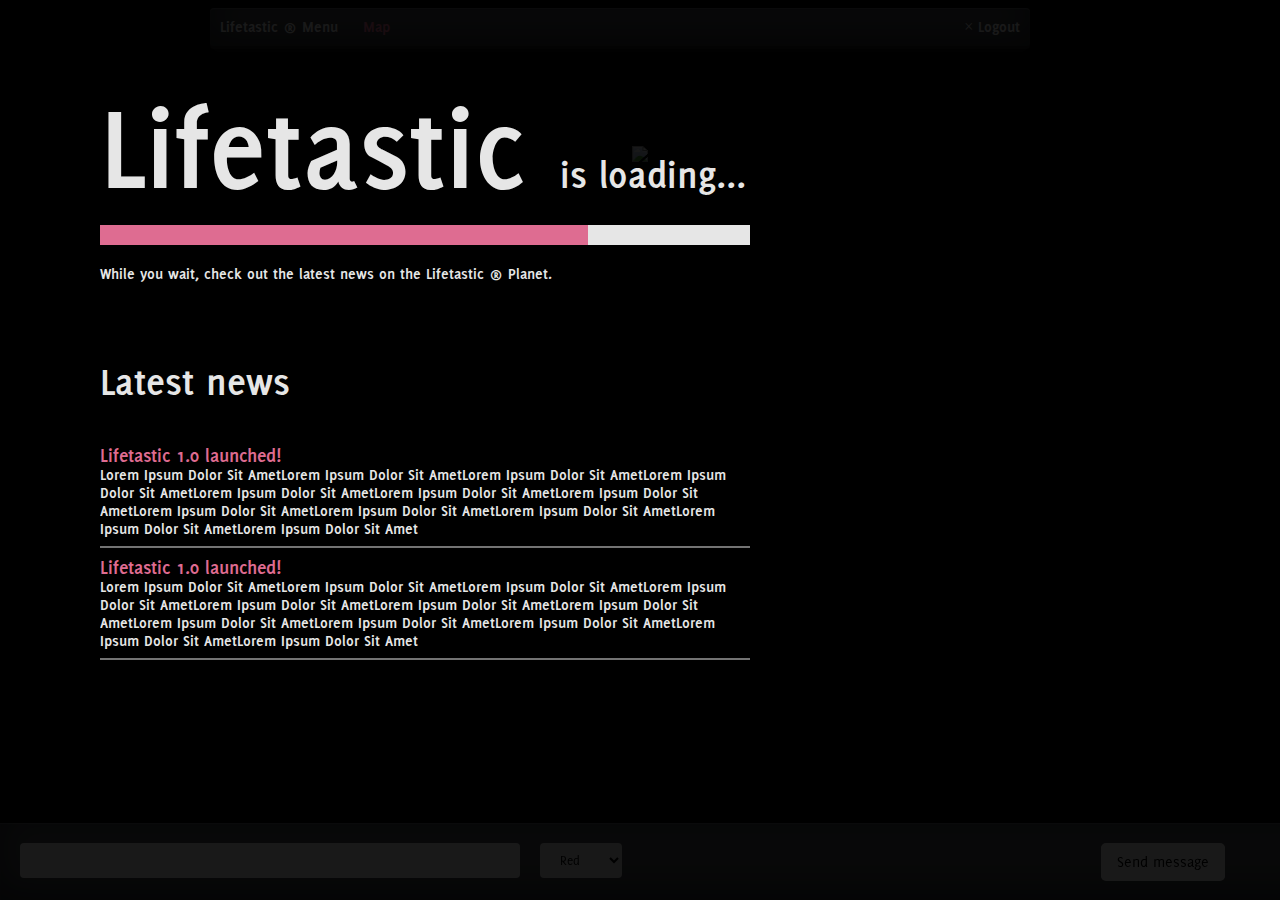
==== world.html @ f2f22cf7 "First commit" ====
<style>
@font-face
{
font-family: Delicia;
src: url('fonts/Delicious-Bold.otf');
}

@font-face
{
font-family: Round;
src: url('fonts/Pacifico.ttf');
}

@font-face
{
font-family: Roman;
src: url('fonts/Delicious-Roman.otf');
}

body{
font-family: 'Delicia';
color:#fff;

background: #000;

 cursor: url(http://wiki.ooo4kids.org/images/b/b3/Cursor-Hand.svg), auto;

}


#footer-hidden {
border-top: 6px solid #F57AA9;
   position:fixed;
   padding:15px;
   
   left:0px;
   bottom:0px;
   height:10px;
   width:100%;
   background:#000;

}

#close-footer{
float:right;
font-size:20px;
margin-right:25px;
cursor: pointer;


}
h1{

font-size:120px;
margin-bottom:10px;

}

mo
{
font-size:50px;
color: #79C9F9;

}
big{

  text-shadow: 0 1px 0 #ccc,
               0 2px 0 #c9c9c9,
               0 3px 0 #bbb,
               0 4px 0 #b9b9b9,
               0 5px 0 #aaa,
               0 6px 1px rgba(0,0,0,.1),
               0 0 5px rgba(0,0,0,.1),
               0 1px 3px rgba(0,0,0,.3),
               0 3px 5px rgba(0,0,0,.2),
               0 5px 10px rgba(0,0,0,.25),
               0 10px 10px rgba(0,0,0,.2),
               0 20px 20px rgba(0,0,0,.15);


font-size:120px;



}

#login-trigger{


font-size:60px;



}
::-moz-selection {
background:#fff;
color:#fff;
}

::-webkit-selection {
background:#fff;
color:#fff;
}

/* IE 6 */
* html #footer {
   position:absolute;
   top:expression((0-(footer.offsetHeight)+(document.documentElement.clientHeight ? document.documentElement.clientHeight : document.body.clientHeight)+(ignoreMe = document.documentElement.scrollTop ? document.documentElement.scrollTop : document.body.scrollTop))+'px');
}

.register-button {
    display: inline-block;
    margin: 10px;
    -webkit-border-radius: 8px;
    -moz-border-radius: 8px;
    border-radius: 8px;
    -webkit-box-shadow:    0 8px 0 #c5376d, 0 15px 20px rgba(0, 0, 0, .35);
    -moz-box-shadow: 0 8px 0 #c5376d, 0 15px 20px rgba(0, 0, 0, .35);
    box-shadow: 0 8px 0 #c5376d, 0 15px 20px rgba(0, 0, 0, .35);
    -webkit-transition: -webkit-box-shadow .1s ease-in-out;
    -moz-transition: -moz-box-shadow .1s ease-in-out;
    -o-transition: -o-box-shadow .1s ease-in-out;
    transition: box-shadow .1s ease-in-out;
    font-size: 50px;
    color: #fff;
	margin-top:20px;
}

.register-button span {
    display: inline-block;
    padding: 20px 30px;
    background-color: #ec528d;
    background-image: -webkit-gradient(linear, 0% 0%, 0% 100%, from(hsla(338, 90%, 80%, .8)), to(hsla(338, 90%, 70%, .2)));
    background-image: -webkit-linear-gradient(hsla(338, 90%, 80%, .8), hsla(338, 90%, 70%, .2));
    background-image: -moz-linear-gradient(hsla(338, 90%, 80%, .8), hsla(338, 90%, 70%, .2));
    background-image: -o-linear-gradient(hsla(338, 90%, 80%, .8), hsla(338, 90%, 70%, .2));
    -webkit-border-radius: 8px;
    -moz-border-radius: 8px;
    border-radius: 8px;
    -webkit-box-shadow: inset 0 -1px 1px rgba(255, 255, 255, .15);
    -moz-box-shadow: inset 0 -1px 1px rgba(255, 255, 255, .15);
    box-shadow: inset 0 -1px 1px rgba(255, 255, 255, .15);
    font-family: 'Delicia', Arial, sans-serif;
	font-size: 90px;
	padding:50px;
    line-height: 1;
    text-shadow: 0 -1px 1px rgba(175, 49, 95, .7);
    -webkit-transition: background-color .2s ease-in-out, -webkit-transform .1s ease-in-out;
    -moz-transition: background-color .2s ease-in-out, -moz-transform .1s ease-in-out;
    -o-transition: background-color .2s ease-in-out, -o-transform .1s ease-in-out;
    transition: background-color .2s ease-in-out, transform .1s ease-in-out;
}

.register-button:hover span {
    background-color: #ec6a9c;
    text-shadow: 0 -1px 1px rgba(175, 49, 95, .9), 0 0 5px rgba(255, 255, 255, .8);
}

.register-button:active, .button:focus {
    -webkit-box-shadow:    0 8px 0 #c5376d, 0 12px 10px rgba(0, 0, 0, .3);
    -moz-box-shadow: 0 8px 0 #c5376d, 0 12px 10px rgba(0, 0, 0, .3);
    box-shadow:    0 8px 0 #c5376d, 0 12px 10px rgba(0, 0, 0, .3);
}

.register-button:active span {
    -webkit-transform: translate(0, 4px);
    -moz-transform: translate(0, 4px);
    -o-transform: translate(0, 4px);
    transform: translate(0, 4px);
}

#show-footer{
cursor:pointer;
}

a{
text-decoration:none;
color:#fff;
}

input{
font-family:'Roman';
}




    .login-btn {
        
     background-color:#4b3f39;

    font-size:12px;
    text-decoration:none;
    color:#fff;
	font-family:'Roman';
    position:relative;
    padding:10px 20px;
    padding-right:50px;
    background-image: linear-gradient(bottom, rgb(62,51,46) 0%, rgb(101,86,78) 100%);
    border-radius: 5px;
    box-shadow: inset 0px 1px 0px #9e8d84, 0px 5px 0px 0px #322620, 0px 10px 5px #999;
        
    }
  
    .login-btn:active {
       top:3px;
    background-image: linear-gradient(bottom, rgb(62,51,46) 100%, rgb(101,86,78) 0%);
    box-shadow: inset 0px 1px 0px #9e8d84, 0px 2px 0px 0px #322620, 0px 5px 3px #999;
    }
	
	.login-btn::before{
	
	background-color:#322620;
    background-image:url(img/right_arrow.png);
    background-repeat:no-repeat;
    background-position:center center;
    content:"";
    width:20px;
    height:20px;
    position:absolute;
    right:15px;
    top:50%;
    margin-top:-9px;
    border-radius: 50%;
    box-shadow: inset 0px 1px 0px #19120f, 0px 1px 0px #827066;
	
	}
	
	.login-btn:active::before{
	
	  top:50%;
    margin-top:-12px;
    box-shadow: inset 0px 1px 0px #827066, 0px 3px 0px #19120f, 0px 6px 3px #382e29;
	
	
	}
	
	::selection {
	background: #ffb7b7; /* Safari */
	}
::-moz-selection {
	background: #ffb7b7; /* Firefox */
}
	
	.overlay{position:absolute;top:0;left:0;width:100%;height:100%;background-color:black;z-index:1001;-moz-opacity:.9;opacity:.90;filter:alpha(opacity=90)}
	
	.content-1{
	
	margin-left:100px;
	
	}
	
	small{
	font-size:40px;
	}
	
	
	.loading-bar{
	
	width:650px;
	background:#fff;
	height:20px;
	margin-bottom:20px;
	}
	
	.progress{
	
	background: #F778A1;
	height:20px;
	width:75%;
	
	
	}
	
	r{
	
	color:#F778A1;
	display: block;
	}
	
	hr{
    background-color:#fff;
	color:#fff;
	
	}

	
	.actions
	{

	height:auto;
	width:800px;
	margin-left:16%;

        background-color: rgb(83,87,93);  
    box-shadow: 0px 3px 0px 0px rgb(34,34,34), /* 1st Shadow */  
                0px 7px 10px 0px rgb(17,17,17), /* 1nd Shadow */  
                inset 0px 1px 1px 0px rgba(250, 250, 250, .2), /* 3rd Shadow */   
                inset 0px -12px 35px 0px rgba(0, 0, 0, .5); /* 4th Shadow */ 


	
	
	
	
	
	
	
	padding:10px;
	border-radius:4px;
	}
	
	#footer {

   position:fixed;
   padding:20px;
   
   left:0px;
   bottom:0px;
   height:auto;
   width:100%;
   
   font-size:20px;

      background-color: rgb(83,87,93);  
    box-shadow: 0px 3px 0px 0px rgb(34,34,34), /* 1st Shadow */  
                0px 7px 10px 0px rgb(17,17,17), /* 1nd Shadow */  
                inset 0px 1px 1px 0px rgba(250, 250, 250, .2), /* 3rd Shadow */   
                inset 0px -12px 35px 0px rgba(0, 0, 0, .5); /* 4th Shadow */ 


}


.btn-send {
	-webkit-box-shadow:#FFF 0 1px 0 0;
	-moz-box-shadow:#FFF 0 1px 0 0;
	box-shadow:#FFF 0 1px 0 0;
	color:#000;
	background-color:#FFF;
	border-radius:5px;
	-moz-border-radius:5px;
	-webkit-border-radius:5px;
	border:none;
	font-family:'Roman';
	font-size:16px;

	height:auto;
	padding:10px 16px;
	text-shadow:#FFF 0 1px 0

	
}
 

</style>

<body>

<div class="overlay">
<div class="content-1">
<h1>Lifetastic <small>is loading...</small></h1><div class="loading-bar"><div class="progress">&nbsp;</div>&nbsp;</div>

While you wait, check out the latest news on the Lifetastic &reg; Planet.<br>

<br><br>

<p style="font-size:40px;">Latest news</p>

<div style="width:650px; height:400px; overflow-y:scroll; padding-right:20px;">

<r style="font-size:20px;">Lifetastic 1.0 launched!</r>
Lorem Ipsum Dolor Sit AmetLorem Ipsum Dolor Sit AmetLorem Ipsum Dolor Sit AmetLorem Ipsum Dolor Sit AmetLorem Ipsum Dolor Sit AmetLorem Ipsum Dolor Sit AmetLorem Ipsum Dolor Sit AmetLorem Ipsum Dolor Sit AmetLorem Ipsum Dolor Sit AmetLorem Ipsum Dolor Sit AmetLorem Ipsum Dolor Sit AmetLorem Ipsum Dolor Sit Amet

<hr noshade>

<r style="font-size:20px;">Lifetastic 1.0 launched!</r>
Lorem Ipsum Dolor Sit AmetLorem Ipsum Dolor Sit AmetLorem Ipsum Dolor Sit AmetLorem Ipsum Dolor Sit AmetLorem Ipsum Dolor Sit AmetLorem Ipsum Dolor Sit AmetLorem Ipsum Dolor Sit AmetLorem Ipsum Dolor Sit AmetLorem Ipsum Dolor Sit AmetLorem Ipsum Dolor Sit AmetLorem Ipsum Dolor Sit AmetLorem Ipsum Dolor Sit Amet

<hr noshade>


</div>



<h3>
</div>
</div>
<script src="//ajax.googleapis.com/ajax/libs/jquery/1.10.2/jquery.min.js"></script>
<script>
$(document).ready(function(){

setTimeout(function(){

$('.overlay').fadeOut(1000);


}, 1000);

});
</script>

<div class="actions"><div style="float:right;">&times; Logout</div>Lifetastic &reg; Menu 


<div style="display:inline; margin-left:20px; color:#F778A1;">Map</div>


</div>



<center>
<img style="margin-top:100px;" src="http://img.habtium.com/album/3/noticia_1252788207M6fr_PublicRoom1.png">
</center>
<div id="footer">


<input type="text" style="  
float:left;




 width:500px; height:auto; outline:0; padding:10px 16px; border-radius:4px; border:0;">
 
<select type="text" style="  
float:left;	font-family:'Roman';

margin-left:20px;


 width:auto; height:auto; outline:0; padding:9px 16px; border-radius:4px; border:0;">
 <option>Red</option>
 <option>Blue</option>
 <option>Green</option>
 
 </select>


 <a class="btn-send" style="margin-right:75px; float:right;">Send message</a>



</div>
</body>
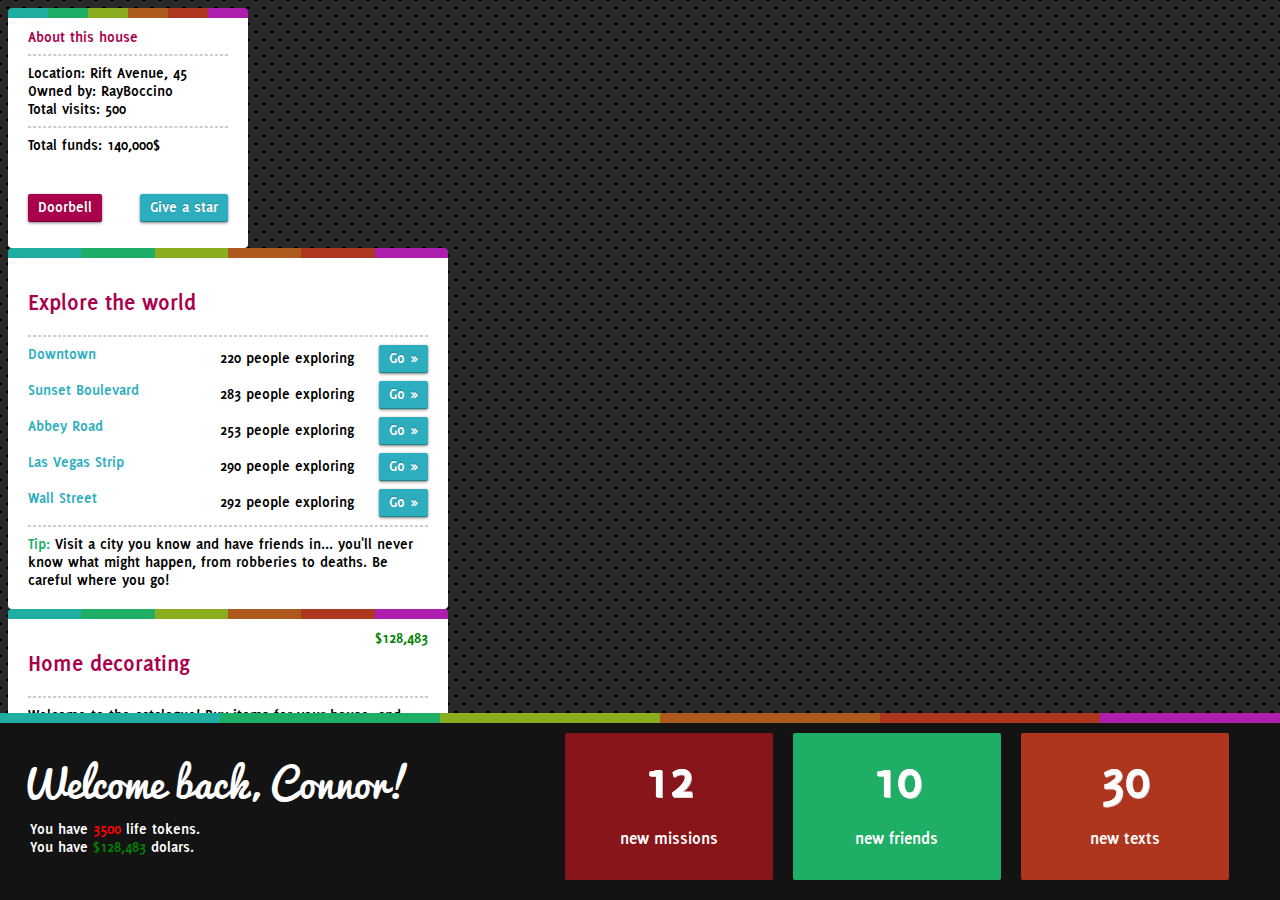
==== commit 5a11b777: "New world!" ====
--- a/world.html
+++ b/world.html
@@ -19,430 +19,568 @@
 }
 
 body{
-font-family: 'Delicia';
-color:#fff;
-
-background: #000;
-
- cursor: url(http://wiki.ooo4kids.org/images/b/b3/Cursor-Hand.svg), auto;
-
-}
-
-
-#footer-hidden {
-border-top: 6px solid #F57AA9;
+-moz-user-select: -moz-none;
+-khtml-user-select: none;
+-webkit-user-select: none;
+-ms-user-select: none;
+user-select: none;
+font-family:Delicia;
+background:
+radial-gradient(black 15%, transparent 16%) 0 0,
+radial-gradient(black 15%, transparent 16%) 8px 8px,
+radial-gradient(rgba(255,255,255,.1) 15%, transparent 20%) 0 1px,
+radial-gradient(rgba(255,255,255,.1) 15%, transparent 20%) 8px 9px;
+background-color:#282828;
+background-size:16px 16px;
+}
+
+#footer {
+
    position:fixed;
-   padding:15px;
-   
+   padding:20px;
+   background:
+linear-gradient(27deg, #151515 5px, transparent 5px) 0 5px,
+linear-gradient(207deg, #151515 5px, transparent 5px) 10px 0px,
+linear-gradient(27deg, #222 5px, transparent 5px) 0px 10px,
+linear-gradient(207deg, #222 5px, transparent 5px) 10px 5px,
+linear-gradient(90deg, #1b1b1b 10px, transparent 10px),
+linear-gradient(#1d1d1d 25%, #1a1a1a 25%, #1a1a1a 50%, transparent 50%, transparent 75%, #242424 75%, #242424);
+background-color: #131313;
+background-size: 20px 20px;
    left:0px;
    bottom:0px;
-   height:10px;
    width:100%;
-   background:#000;
-
-}
-
-#close-footer{
+
+   color: #fff;
+   
+   
+
+background-image: -webkit-linear-gradient(0deg, hsla(175,70%,40%,1) 16.666667%, hsla(150,70%,40%,1) 16.666667%, hsla(150,70%,40%,1) 33.333333%, hsla(75,70%,40%,1) 33.333333%, hsla(75,70%,40%,1) 50%, hsla(25,70%,40%,1) 50%, hsla(25,70%,40%,1) 66.666667%, hsla(10,70%,40%,1) 66.666667%, hsla(10,70%,40%,1) 83.333333%, hsla(300,70%,40%,1) 83.333333%);
+	background-image: -moz-linear-gradient(0deg, hsla(175,70%,40%,1) 16.666667%, hsla(150,70%,40%,1) 16.666667%, hsla(150,70%,40%,1) 33.333333%, hsla(75,70%,40%,1) 33.333333%, hsla(75,70%,40%,1) 50%, hsla(25,70%,40%,1) 50%, hsla(25,70%,40%,1) 66.666667%, hsla(10,70%,40%,1) 66.666667%, hsla(10,70%,40%,1) 83.333333%, hsla(300,70%,40%,1) 83.333333%);
+	background-image: linear-gradient(to right, hsla(175,70%,40%,1) 16.666667%, hsla(150,70%,40%,1) 16.666667%, hsla(150,70%,40%,1) 33.333333%, hsla(75,70%,40%,1) 33.333333%, hsla(75,70%,40%,1) 50%, hsla(25,70%,40%,1) 50%, hsla(25,70%,40%,1) 66.666667%, hsla(10,70%,40%,1) 66.666667%, hsla(10,70%,40%,1) 83.333333%, hsla(300,70%,40%,1) 83.333333%);
+
+	-webkit-background-size: 100% 10px;
+	-moz-background-size: 100% 10px;
+	background-size: 100% 10px;
+	background-repeat: no-repeat;
+	background-position-y: top;
+	
+
+   
+}
+
+
+.notifications{
 float:right;
-font-size:20px;
-margin-right:25px;
+margin-right:4%;
+font-size:56px;
+cursor:pointer;
+}
+
+.btn{
+
+display: inline-block;
+padding: 5px 10px 6px;
+color: #fff;
+text-decoration: none;
+font-weight: bold;
+line-height: 1;
+font-size:16px;
+border-radius:2px;
+
+text-shadow: 0 -1px 1px #222;
+border-bottom: 1px solid #222;
+position: relative;
 cursor: pointer;
 
-
-}
-h1{
-
-font-size:120px;
-margin-bottom:10px;
-
-}
-
-mo
+-moz-box-shadow: 0 1px 3px rgba(0,0,0,0.5);
+-webkit-box-shadow: 0 1px 3px rgba(0,0,0,0.5);
+text-shadow: 0 -1px 1px rgba(0,0,0,0.25);
+border-bottom: 1px solid rgba(0,0,0,0.25);
+}
+
+.btn.red{
+background-color: #e33100;
+}
+
+.btn.blue{
+background-color: #2daebf;
+}
+
+.btn.magenta{
+background-color: #a9014b;
+}
+
+.btn.orange{
+background-color: #ff5c00;
+}
+
+.btn:active{
+-moz-box-shadow: 0 1px 3px rgba(0,0,0,0.5);
+-webkit-box-shadow: 0 1px 3px rgba(0,0,0,0.5);
+text-shadow: 0 -1px 1px rgba(0,0,0,0.25);
+border-bottom: 1px solid rgba(0,0,0,0.25);
+}
+
+.notification{
+margin-right:20px;
+text-align:center;
+padding:10px 50px;
+
+
+}
+
+
+
+
+.notification.messages{
+
+border: 4px solid #AE361E;
+background:#AE361E;
+border-radius:2px;
+float:right;
+
+width:100px; // or 33% for equal width independent of parent width
+}
+
+.pearl{
+background:url(http://line25.com/wp-content/uploads/2009/letterpress/demo/bg.png)
+}
+
+
+.notification.requests{
+
+border: 4px solid #1EAE66;
+background:#1EAE66;
+border-radius:2px;
+float:right;
+width:100px; // or 33% for equal width independent of parent width
+
+}
+
+.notification.missions{
+
+border: 4px solid #88151A;
+background:#88151A;
+border-radius:2px;
+float:right;
+width:100px; // or 33% for equal width independent of parent width
+
+}
+
+.definition{
+font-size:18px;
+}
+
+h1{font-size:40px; margin-bottom:20px; font-weight:normal;
+
+
+
+line-height: 1em;
+
+}
+
+.number{
+
+font-weight:bold;
+text-shadow:0px 0px 0 rgb(231,231,231),1px 1px 0 rgb(216,216,216);
+
+}
+
+.box
 {
-font-size:50px;
-color: #79C9F9;
-
-}
-big{
-
-  text-shadow: 0 1px 0 #ccc,
-               0 2px 0 #c9c9c9,
-               0 3px 0 #bbb,
-               0 4px 0 #b9b9b9,
-               0 5px 0 #aaa,
-               0 6px 1px rgba(0,0,0,.1),
-               0 0 5px rgba(0,0,0,.1),
-               0 1px 3px rgba(0,0,0,.3),
-               0 3px 5px rgba(0,0,0,.2),
-               0 5px 10px rgba(0,0,0,.25),
-               0 10px 10px rgba(0,0,0,.2),
-               0 20px 20px rgba(0,0,0,.15);
-
-
-font-size:120px;
-
-
-
-}
-
-#login-trigger{
-
-
-font-size:60px;
-
-
-
-}
-::-moz-selection {
+padding:20px;
+width:200px;
+height:200px;
 background:#fff;
+border-radius:4px;
+
+
+
+background-image: -webkit-linear-gradient(0deg, hsla(175,70%,40%,1) 16.666667%, hsla(150,70%,40%,1) 16.666667%, hsla(150,70%,40%,1) 33.333333%, hsla(75,70%,40%,1) 33.333333%, hsla(75,70%,40%,1) 50%, hsla(25,70%,40%,1) 50%, hsla(25,70%,40%,1) 66.666667%, hsla(10,70%,40%,1) 66.666667%, hsla(10,70%,40%,1) 83.333333%, hsla(300,70%,40%,1) 83.333333%);
+	background-image: -moz-linear-gradient(0deg, hsla(175,70%,40%,1) 16.666667%, hsla(150,70%,40%,1) 16.666667%, hsla(150,70%,40%,1) 33.333333%, hsla(75,70%,40%,1) 33.333333%, hsla(75,70%,40%,1) 50%, hsla(25,70%,40%,1) 50%, hsla(25,70%,40%,1) 66.666667%, hsla(10,70%,40%,1) 66.666667%, hsla(10,70%,40%,1) 83.333333%, hsla(300,70%,40%,1) 83.333333%);
+	background-image: linear-gradient(to right, hsla(175,70%,40%,1) 16.666667%, hsla(150,70%,40%,1) 16.666667%, hsla(150,70%,40%,1) 33.333333%, hsla(75,70%,40%,1) 33.333333%, hsla(75,70%,40%,1) 50%, hsla(25,70%,40%,1) 50%, hsla(25,70%,40%,1) 66.666667%, hsla(10,70%,40%,1) 66.666667%, hsla(10,70%,40%,1) 83.333333%, hsla(300,70%,40%,1) 83.333333%);
+
+	-webkit-background-size: 100% 10px;
+	-moz-background-size: 100% 10px;
+	background-size: 100% 10px;
+	background-repeat: no-repeat;
+	background-position-y: top;
+
+}
+
+.navigator{
+
+
+padding:20px;
+width:400px;
+height:auto;
+background:#fff;
+border-radius:4px;
+
+
+
+background-image: -webkit-linear-gradient(0deg, hsla(175,70%,40%,1) 16.666667%, hsla(150,70%,40%,1) 16.666667%, hsla(150,70%,40%,1) 33.333333%, hsla(75,70%,40%,1) 33.333333%, hsla(75,70%,40%,1) 50%, hsla(25,70%,40%,1) 50%, hsla(25,70%,40%,1) 66.666667%, hsla(10,70%,40%,1) 66.666667%, hsla(10,70%,40%,1) 83.333333%, hsla(300,70%,40%,1) 83.333333%);
+	background-image: -moz-linear-gradient(0deg, hsla(175,70%,40%,1) 16.666667%, hsla(150,70%,40%,1) 16.666667%, hsla(150,70%,40%,1) 33.333333%, hsla(75,70%,40%,1) 33.333333%, hsla(75,70%,40%,1) 50%, hsla(25,70%,40%,1) 50%, hsla(25,70%,40%,1) 66.666667%, hsla(10,70%,40%,1) 66.666667%, hsla(10,70%,40%,1) 83.333333%, hsla(300,70%,40%,1) 83.333333%);
+	background-image: linear-gradient(to right, hsla(175,70%,40%,1) 16.666667%, hsla(150,70%,40%,1) 16.666667%, hsla(150,70%,40%,1) 33.333333%, hsla(75,70%,40%,1) 33.333333%, hsla(75,70%,40%,1) 50%, hsla(25,70%,40%,1) 50%, hsla(25,70%,40%,1) 66.666667%, hsla(10,70%,40%,1) 66.666667%, hsla(10,70%,40%,1) 83.333333%, hsla(300,70%,40%,1) 83.333333%);
+
+	-webkit-background-size: 100% 10px;
+	-moz-background-size: 100% 10px;
+	background-size: 100% 10px;
+	background-repeat: no-repeat;
+	background-position-y: top;
+
+
+}
+
+
+.catalogue{
+
+
+padding:20px;
+width:400px;
+height:auto;
+background:#fff;
+border-radius:4px;
+
+
+
+background-image: -webkit-linear-gradient(0deg, hsla(175,70%,40%,1) 16.666667%, hsla(150,70%,40%,1) 16.666667%, hsla(150,70%,40%,1) 33.333333%, hsla(75,70%,40%,1) 33.333333%, hsla(75,70%,40%,1) 50%, hsla(25,70%,40%,1) 50%, hsla(25,70%,40%,1) 66.666667%, hsla(10,70%,40%,1) 66.666667%, hsla(10,70%,40%,1) 83.333333%, hsla(300,70%,40%,1) 83.333333%);
+	background-image: -moz-linear-gradient(0deg, hsla(175,70%,40%,1) 16.666667%, hsla(150,70%,40%,1) 16.666667%, hsla(150,70%,40%,1) 33.333333%, hsla(75,70%,40%,1) 33.333333%, hsla(75,70%,40%,1) 50%, hsla(25,70%,40%,1) 50%, hsla(25,70%,40%,1) 66.666667%, hsla(10,70%,40%,1) 66.666667%, hsla(10,70%,40%,1) 83.333333%, hsla(300,70%,40%,1) 83.333333%);
+	background-image: linear-gradient(to right, hsla(175,70%,40%,1) 16.666667%, hsla(150,70%,40%,1) 16.666667%, hsla(150,70%,40%,1) 33.333333%, hsla(75,70%,40%,1) 33.333333%, hsla(75,70%,40%,1) 50%, hsla(25,70%,40%,1) 50%, hsla(25,70%,40%,1) 66.666667%, hsla(10,70%,40%,1) 66.666667%, hsla(10,70%,40%,1) 83.333333%, hsla(300,70%,40%,1) 83.333333%);
+
+	-webkit-background-size: 100% 10px;
+	-moz-background-size: 100% 10px;
+	background-size: 100% 10px;
+	background-repeat: no-repeat;
+	background-position-y: top;
+
+
+}
+
+.section
+{
+
+background:fff;
+padding:10px;
+height:auto;
+width:95%;
+}
+
+.section:hover
+{
+
+background:#A9014B;
 color:#fff;
-}
-
-::-webkit-selection {
-background:#fff;
-color:#fff;
-}
-
-/* IE 6 */
-* html #footer {
-   position:absolute;
-   top:expression((0-(footer.offsetHeight)+(document.documentElement.clientHeight ? document.documentElement.clientHeight : document.body.clientHeight)+(ignoreMe = document.documentElement.scrollTop ? document.documentElement.scrollTop : document.body.scrollTop))+'px');
-}
-
-.register-button {
-    display: inline-block;
-    margin: 10px;
-    -webkit-border-radius: 8px;
-    -moz-border-radius: 8px;
-    border-radius: 8px;
-    -webkit-box-shadow:    0 8px 0 #c5376d, 0 15px 20px rgba(0, 0, 0, .35);
-    -moz-box-shadow: 0 8px 0 #c5376d, 0 15px 20px rgba(0, 0, 0, .35);
-    box-shadow: 0 8px 0 #c5376d, 0 15px 20px rgba(0, 0, 0, .35);
-    -webkit-transition: -webkit-box-shadow .1s ease-in-out;
-    -moz-transition: -moz-box-shadow .1s ease-in-out;
-    -o-transition: -o-box-shadow .1s ease-in-out;
-    transition: box-shadow .1s ease-in-out;
-    font-size: 50px;
-    color: #fff;
-	margin-top:20px;
-}
-
-.register-button span {
-    display: inline-block;
-    padding: 20px 30px;
-    background-color: #ec528d;
-    background-image: -webkit-gradient(linear, 0% 0%, 0% 100%, from(hsla(338, 90%, 80%, .8)), to(hsla(338, 90%, 70%, .2)));
-    background-image: -webkit-linear-gradient(hsla(338, 90%, 80%, .8), hsla(338, 90%, 70%, .2));
-    background-image: -moz-linear-gradient(hsla(338, 90%, 80%, .8), hsla(338, 90%, 70%, .2));
-    background-image: -o-linear-gradient(hsla(338, 90%, 80%, .8), hsla(338, 90%, 70%, .2));
-    -webkit-border-radius: 8px;
-    -moz-border-radius: 8px;
-    border-radius: 8px;
-    -webkit-box-shadow: inset 0 -1px 1px rgba(255, 255, 255, .15);
-    -moz-box-shadow: inset 0 -1px 1px rgba(255, 255, 255, .15);
-    box-shadow: inset 0 -1px 1px rgba(255, 255, 255, .15);
-    font-family: 'Delicia', Arial, sans-serif;
-	font-size: 90px;
-	padding:50px;
-    line-height: 1;
-    text-shadow: 0 -1px 1px rgba(175, 49, 95, .7);
-    -webkit-transition: background-color .2s ease-in-out, -webkit-transform .1s ease-in-out;
-    -moz-transition: background-color .2s ease-in-out, -moz-transform .1s ease-in-out;
-    -o-transition: background-color .2s ease-in-out, -o-transform .1s ease-in-out;
-    transition: background-color .2s ease-in-out, transform .1s ease-in-out;
-}
-
-.register-button:hover span {
-    background-color: #ec6a9c;
-    text-shadow: 0 -1px 1px rgba(175, 49, 95, .9), 0 0 5px rgba(255, 255, 255, .8);
-}
-
-.register-button:active, .button:focus {
-    -webkit-box-shadow:    0 8px 0 #c5376d, 0 12px 10px rgba(0, 0, 0, .3);
-    -moz-box-shadow: 0 8px 0 #c5376d, 0 12px 10px rgba(0, 0, 0, .3);
-    box-shadow:    0 8px 0 #c5376d, 0 12px 10px rgba(0, 0, 0, .3);
-}
-
-.register-button:active span {
-    -webkit-transform: translate(0, 4px);
-    -moz-transform: translate(0, 4px);
-    -o-transform: translate(0, 4px);
-    transform: translate(0, 4px);
-}
-
-#show-footer{
+
+}
+
+hr{
+
+
+
+	text-align: center;
+	border: 1px dashed #ccc; 
+}
+
+.drag{
 cursor:pointer;
 }
 
-a{
-text-decoration:none;
-color:#fff;
-}
-
-input{
-font-family:'Roman';
-}
-
-
-
-
-    .login-btn {
-        
-     background-color:#4b3f39;
-
-    font-size:12px;
-    text-decoration:none;
-    color:#fff;
-	font-family:'Roman';
-    position:relative;
-    padding:10px 20px;
-    padding-right:50px;
-    background-image: linear-gradient(bottom, rgb(62,51,46) 0%, rgb(101,86,78) 100%);
-    border-radius: 5px;
-    box-shadow: inset 0px 1px 0px #9e8d84, 0px 5px 0px 0px #322620, 0px 10px 5px #999;
-        
-    }
-  
-    .login-btn:active {
-       top:3px;
-    background-image: linear-gradient(bottom, rgb(62,51,46) 100%, rgb(101,86,78) 0%);
-    box-shadow: inset 0px 1px 0px #9e8d84, 0px 2px 0px 0px #322620, 0px 5px 3px #999;
-    }
-	
-	.login-btn::before{
-	
-	background-color:#322620;
-    background-image:url(img/right_arrow.png);
-    background-repeat:no-repeat;
-    background-position:center center;
-    content:"";
-    width:20px;
-    height:20px;
-    position:absolute;
-    right:15px;
-    top:50%;
-    margin-top:-9px;
-    border-radius: 50%;
-    box-shadow: inset 0px 1px 0px #19120f, 0px 1px 0px #827066;
+
+
+
+/*! Hint.css - v1.3.0 - 2013-08-05
+* http://kushagragour.in/lab/hint/
+* Copyright (c) 2013 Kushagra Gour; Licensed MIT */
+
+.hint,[data-hint]{ position:relative;display:inline-block}.hint:before,.hint:after,[data-hint]:before,[data-hint]:after{position:absolute;-webkit-transform:translate3d(0,0,0);-moz-transform:translate3d(0,0,0);transform:translate3d(0,0,0);visibility:hidden;opacity:0;z-index:1000000;pointer-events:none;-webkit-transition:.3s ease;-moz-transition:.3s ease;transition:.3s ease}.hint:hover:before,.hint:hover:after,.hint:focus:before,.hint:focus:after,[data-hint]:hover:before,[data-hint]:hover:after,[data-hint]:focus:before,[data-hint]:focus:after{visibility:visible;opacity:1}.hint:before,[data-hint]:before{content:'';position:absolute;background:transparent;border:6px solid transparent;z-index:1000001}.hint:after,[data-hint]:after{content:attr(data-hint);background:#383838;color:#fff;text-shadow:0 -1px 0 #000;padding:8px 10px;font-size:12px;line-height:12px;white-space:nowrap;box-shadow:4px 4px 8px rgba(0,0,0,.3)}.hint--top:before{border-top-color:#383838}.hint--bottom:before{border-bottom-color:#383838}.hint--left:before{border-left-color:#383838}.hint--right:before{border-right-color:#383838}.hint--top:before{margin-bottom:-12px}.hint--top:after{margin-left:-18px}.hint--top:before,.hint--top:after{bottom:100%;left:50%}.hint--top:hover:after,.hint--top:hover:before,.hint--top:focus:after,.hint--top:focus:before{-webkit-transform:translateY(-8px);-moz-transform:translateY(-8px);transform:translateY(-8px)}.hint--bottom:before{margin-top:-12px}.hint--bottom:after{margin-left:-18px}.hint--bottom:before,.hint--bottom:after{top:100%;left:50%}.hint--bottom:hover:after,.hint--bottom:hover:before,.hint--bottom:focus:after,.hint--bottom:focus:before{-webkit-transform:translateY(8px);-moz-transform:translateY(8px);transform:translateY(8px)}.hint--right:before{margin-left:-12px;margin-bottom:-6px}.hint--right:after{margin-bottom:-14px}.hint--right:before,.hint--right:after{left:100%;bottom:50%}.hint--right:hover:after,.hint--right:hover:before,.hint--right:focus:after,.hint--right:focus:before{-webkit-transform:translateX(8px);-moz-transform:translateX(8px);transform:translateX(8px)}.hint--left:before{margin-right:-12px;margin-bottom:-6px}.hint--left:after{margin-bottom:-14px}.hint--left:before,.hint--left:after{right:100%;bottom:50%}.hint--left:hover:after,.hint--left:hover:before,.hint--left:focus:after,.hint--left:focus:before{-webkit-transform:translateX(-8px);-moz-transform:translateX(-8px);transform:translateX(-8px)}.hint--error:after{background-color:#b34e4d;text-shadow:0 -1px 0 #592726}.hint--error.hint--top:before{border-top-color:#b34e4d}.hint--error.hint--bottom:before{border-bottom-color:#b34e4d}.hint--error.hint--left:before{border-left-color:#b34e4d}.hint--error.hint--right:before{border-right-color:#b34e4d}.hint--warning:after{background-color:#c09854;text-shadow:0 -1px 0 #6c5328}.hint--warning.hint--top:before{border-top-color:#c09854}.hint--warning.hint--bottom:before{border-bottom-color:#c09854}.hint--warning.hint--left:before{border-left-color:#c09854}.hint--warning.hint--right:before{border-right-color:#c09854}.hint--info:after{background-color:#3986ac;text-shadow:0 -1px 0 #193b4d}.hint--info.hint--top:before{border-top-color:#3986ac}.hint--info.hint--bottom:before{border-bottom-color:#3986ac}.hint--info.hint--left:before{border-left-color:#3986ac}.hint--info.hint--right:before{border-right-color:#3986ac}.hint--success:after{background-color:#458746;text-shadow:0 -1px 0 #1a321a}.hint--success.hint--top:before{border-top-color:#458746}.hint--success.hint--bottom:before{border-bottom-color:#458746}.hint--success.hint--left:before{border-left-color:#458746}.hint--success.hint--right:before{border-right-color:#458746}.hint--always:after,.hint--always:before{opacity:1;visibility:visible}.hint--always.hint--top:after,.hint--always.hint--top:before{-webkit-transform:translateY(-8px);-moz-transform:translateY(-8px);transform:translateY(-8px)}.hint--always.hint--bottom:after,.hint--always.hint--bottom:before{-webkit-transform:translateY(8px);-moz-transform:translateY(8px);transform:translateY(8px)}.hint--always.hint--left:after,.hint--always.hint--left:before{-webkit-transform:translateX(-8px);-moz-transform:translateX(-8px);transform:translateX(-8px)}.hint--always.hint--right:after,.hint--always.hint--right:before{-webkit-transform:translateX(8px);-moz-transform:translateX(8px);transform:translateX(8px)}.hint--rounded:after{border-radius:4px}.hint--bounce:before,.hint--bounce:after{-webkit-transition:opacity .3s ease,visibility .3s ease,-webkit-transform .3s cubic-bezier(0.71,1.7,.77,1.24);-moz-transition:opacity .3s ease,visibility .3s ease,-moz-transform .3s cubic-bezier(0.71,1.7,.77,1.24);transition:opacity .3s ease,visibility .3s ease,transform .3s cubic-bezier(0.71,1.7,.77,1.24)}
+
+a { text-decoration: none; }
+a:visited { text-decoration: none; color:none; }
+a:hover { text-decoration: none; }
+a:focus { text-decoration: none; }
+a:hover, a:active { text-decoration: none; }
+
+.location{
+
+}
+
+.inner-section div{
+
+  background-color: #fff;
+    height: 100px;
+    width: 100px;
+    float: left;
+    margin: 5px;
+	text-align:center;
+	border-radius:4px;
+	padding:10px;
 	
 	}
+
+	 
+	 #i-1, #i-2, #i-3, #i-4{
+	 
+	 display:none;
+	 
+	 }
 	
-	.login-btn:active::before{
 	
-	  top:50%;
-    margin-top:-12px;
-    box-shadow: inset 0px 1px 0px #827066, 0px 3px 0px #19120f, 0px 6px 3px #382e29;
+	.inner-section div:hover {
+
+  background-color: #A9014B;
+    height: 100px;
+    width: 100px;
+    float: left;
+    margin: 5px;
+	padding:10px;
+	color:#fff;
 	
 	
 	}
-	
-	::selection {
-	background: #ffb7b7; /* Safari */
-	}
-::-moz-selection {
-	background: #ffb7b7; /* Firefox */
-}
-	
-	.overlay{position:absolute;top:0;left:0;width:100%;height:100%;background-color:black;z-index:1001;-moz-opacity:.9;opacity:.90;filter:alpha(opacity=90)}
-	
-	.content-1{
-	
-	margin-left:100px;
-	
-	}
-	
-	small{
-	font-size:40px;
-	}
-	
-	
-	.loading-bar{
-	
-	width:650px;
-	background:#fff;
-	height:20px;
-	margin-bottom:20px;
-	}
-	
-	.progress{
-	
-	background: #F778A1;
-	height:20px;
-	width:75%;
-	
-	
-	}
-	
-	r{
-	
-	color:#F778A1;
-	display: block;
-	}
-	
-	hr{
-    background-color:#fff;
-	color:#fff;
-	
-	}
-
-	
-	.actions
-	{
-
-	height:auto;
-	width:800px;
-	margin-left:16%;
-
-        background-color: rgb(83,87,93);  
-    box-shadow: 0px 3px 0px 0px rgb(34,34,34), /* 1st Shadow */  
-                0px 7px 10px 0px rgb(17,17,17), /* 1nd Shadow */  
-                inset 0px 1px 1px 0px rgba(250, 250, 250, .2), /* 3rd Shadow */   
-                inset 0px -12px 35px 0px rgba(0, 0, 0, .5); /* 4th Shadow */ 
-
-
-	
-	
-	
-	
-	
-	
-	
-	padding:10px;
-	border-radius:4px;
-	}
-	
-	#footer {
-
-   position:fixed;
-   padding:20px;
-   
-   left:0px;
-   bottom:0px;
-   height:auto;
-   width:100%;
-   
-   font-size:20px;
-
-      background-color: rgb(83,87,93);  
-    box-shadow: 0px 3px 0px 0px rgb(34,34,34), /* 1st Shadow */  
-                0px 7px 10px 0px rgb(17,17,17), /* 1nd Shadow */  
-                inset 0px 1px 1px 0px rgba(250, 250, 250, .2), /* 3rd Shadow */   
-                inset 0px -12px 35px 0px rgba(0, 0, 0, .5); /* 4th Shadow */ 
-
-
-}
-
-
-.btn-send {
-	-webkit-box-shadow:#FFF 0 1px 0 0;
-	-moz-box-shadow:#FFF 0 1px 0 0;
-	box-shadow:#FFF 0 1px 0 0;
-	color:#000;
-	background-color:#FFF;
-	border-radius:5px;
-	-moz-border-radius:5px;
-	-webkit-border-radius:5px;
-	border:none;
-	font-family:'Roman';
-	font-size:16px;
-
-	height:auto;
-	padding:10px 16px;
-	text-shadow:#FFF 0 1px 0
-
-	
-}
- 
-
+
+	#overlay {
+    position: fixed; 
+    top: 0;
+    left: 0;
+	display:none;
+    width: 100%;
+    height: 100%;
+    background: #000;
+    opacity: 0.5;
+    filter: alpha(opacity=50);
+}
+
+
+.alert{
+
+
+padding:20px; 
+background:#fff;
+border-radius:4px;
+
+
+
+background-image: -webkit-linear-gradient(0deg, hsla(175,70%,40%,1) 16.666667%, hsla(150,70%,40%,1) 16.666667%, hsla(150,70%,40%,1) 33.333333%, hsla(75,70%,40%,1) 33.333333%, hsla(75,70%,40%,1) 50%, hsla(25,70%,40%,1) 50%, hsla(25,70%,40%,1) 66.666667%, hsla(10,70%,40%,1) 66.666667%, hsla(10,70%,40%,1) 83.333333%, hsla(300,70%,40%,1) 83.333333%);
+	background-image: -moz-linear-gradient(0deg, hsla(175,70%,40%,1) 16.666667%, hsla(150,70%,40%,1) 16.666667%, hsla(150,70%,40%,1) 33.333333%, hsla(75,70%,40%,1) 33.333333%, hsla(75,70%,40%,1) 50%, hsla(25,70%,40%,1) 50%, hsla(25,70%,40%,1) 66.666667%, hsla(10,70%,40%,1) 66.666667%, hsla(10,70%,40%,1) 83.333333%, hsla(300,70%,40%,1) 83.333333%);
+	background-image: linear-gradient(to right, hsla(175,70%,40%,1) 16.666667%, hsla(150,70%,40%,1) 16.666667%, hsla(150,70%,40%,1) 33.333333%, hsla(75,70%,40%,1) 33.333333%, hsla(75,70%,40%,1) 50%, hsla(25,70%,40%,1) 50%, hsla(25,70%,40%,1) 66.666667%, hsla(10,70%,40%,1) 66.666667%, hsla(10,70%,40%,1) 83.333333%, hsla(300,70%,40%,1) 83.333333%);
+
+	-webkit-background-size: 100% 10px;
+	-moz-background-size: 100% 10px;
+	background-size: 100% 10px;
+	background-repeat: no-repeat;
+	background-position-y: top;
+
+
+
+
+}
 </style>
 
+
+
+
+
 <body>
-
-<div class="overlay">
-<div class="content-1">
-<h1>Lifetastic <small>is loading...</small></h1><div class="loading-bar"><div class="progress">&nbsp;</div>&nbsp;</div>
-
-While you wait, check out the latest news on the Lifetastic &reg; Planet.<br>
-
-<br><br>
-
-<p style="font-size:40px;">Latest news</p>
-
-<div style="width:650px; height:400px; overflow-y:scroll; padding-right:20px;">
-
-<r style="font-size:20px;">Lifetastic 1.0 launched!</r>
-Lorem Ipsum Dolor Sit AmetLorem Ipsum Dolor Sit AmetLorem Ipsum Dolor Sit AmetLorem Ipsum Dolor Sit AmetLorem Ipsum Dolor Sit AmetLorem Ipsum Dolor Sit AmetLorem Ipsum Dolor Sit AmetLorem Ipsum Dolor Sit AmetLorem Ipsum Dolor Sit AmetLorem Ipsum Dolor Sit AmetLorem Ipsum Dolor Sit AmetLorem Ipsum Dolor Sit Amet
-
-<hr noshade>
-
-<r style="font-size:20px;">Lifetastic 1.0 launched!</r>
-Lorem Ipsum Dolor Sit AmetLorem Ipsum Dolor Sit AmetLorem Ipsum Dolor Sit AmetLorem Ipsum Dolor Sit AmetLorem Ipsum Dolor Sit AmetLorem Ipsum Dolor Sit AmetLorem Ipsum Dolor Sit AmetLorem Ipsum Dolor Sit AmetLorem Ipsum Dolor Sit AmetLorem Ipsum Dolor Sit AmetLorem Ipsum Dolor Sit AmetLorem Ipsum Dolor Sit Amet
-
-<hr noshade>
-
-
-</div>
-
-
-
-<h3>
-</div>
-</div>
+<link rel="stylesheet" href="modal.css"/>
 <script src="//ajax.googleapis.com/ajax/libs/jquery/1.10.2/jquery.min.js"></script>
+<script src="http://code.jquery.com/jquery-migrate-1.2.1.min.js"></script>
+<script src="//ajax.googleapis.com/ajax/libs/jqueryui/1.10.3/jquery-ui.min.js"></script>
+<link rel="stylesheet" href="http://code.jquery.com/ui/1.10.3/themes/smoothness/jquery-ui.css"/>
+<script src="modal.js"></script>
+		
+
 <script>
+
 $(document).ready(function(){
 
+function Alert(Message){
+
+$('.alert-content').html(Message);
+$('.alert').addClass("drag");
+
+$('.alert').reveal({
+     animation: 'fadeAndPop',                   //fade, fadeAndPop, none
+     animationspeed: 300,                       //how fast animtions are
+     closeonbackgroundclick: true,              //if you click background will modal close?
+     dismissmodalclass: 'close-reveal-modal'    //the class of a button or element that will close an open modal
+});
+
+}
+
+Alert('Glamorous');
+
 setTimeout(function(){
 
-$('.overlay').fadeOut(1000);
-
+Alert('Bitch');
 
 }, 1000);
+
+
+
+$('#s-1').click(function(){
+$('#i-1').slideToggle(1000);
+$('#i-2').hide();
+
+});
+
+$('#s-2').click(function(){
+
+$('#i-2').slideToggle(1000);
+$('#i-1').hide();
+
+});
+
+$( ".drag" ).draggable();
+
+
 
 });
 </script>
 
-<div class="actions"><div style="float:right;">&times; Logout</div>Lifetastic &reg; Menu 
-
-
-<div style="display:inline; margin-left:20px; color:#F778A1;">Map</div>
-
-
-</div>
-
-
-
-<center>
-<img style="margin-top:100px;" src="http://img.habtium.com/album/3/noticia_1252788207M6fr_PublicRoom1.png">
-</center>
+<div class="box drag"><span style="color:#A9014B">About this house</span>
+
+<hr>
+Location: Rift Avenue, 45
+Owned by: RayBoccino<br>Total visits: 500<br><hr>
+Total funds: 140,000$
+<div style="margin-top:40px;"></div>
+<a class="btn blue" style="float:right;">Give a star</a>
+<a class="btn magenta" onClick="document.getElementById('doorbell').play()" style="float:left;">Doorbell</a>
+
+</div>
+
+
+		<div class="alert reveal-modal">
+		<h2 style="color:#A9014B">Message from the gods</h2><hr>
+		<div class='alert-content'></div>
+			<a style="margin-top:20px;" class="close-reveal-modal">&#215;</a>
+		</div>
+
+
+<div class="navigator drag">
+
+<h2 style="color:#A9014B">Explore the world</h2>
+
+<hr>
+<div class="location">
+<div style="float:right;">220 people exploring <a style="margin-left:20px;" class="btn blue">Go &raquo;</a></div>
+<span style="color:#2DAEBF">Downtown</span>
+</div>
+
+<br>
+
+<div class="location">
+<div style="float:right;">283 people exploring <a style="margin-left:20px;" class="btn blue">Go &raquo;</a></div>
+<span style="color:#2DAEBF">Sunset Boulevard</span>
+</div>
+
+<br>
+
+<div class="location">
+<div style="float:right;">253 people exploring <a style="margin-left:20px;" class="btn blue">Go &raquo;</a></div>
+<span style="color:#2DAEBF">Abbey Road</span>
+</div>
+
+<br>
+
+<div class="location">
+<div style="float:right;">290 people exploring <a style="margin-left:20px;" class="btn blue">Go &raquo;</a></div>
+<span style="color:#2DAEBF">Las Vegas Strip</span>
+</div>
+
+<br>
+
+<div class="location">
+<div style="float:right;">292 people exploring <a style="margin-left:20px;" class="btn blue">Go &raquo;</a></div>
+<span style="color:#2DAEBF">Wall Street</span>
+</div>
+
+<br>
+
+<hr style="margin-top:0px;">
+
+<span style="color:#1EAE66;">Tip:</span> Visit a city you know and have friends in... you'll never know what might happen, from robberies to deaths. Be careful where you go!
+
+
+</div>
+
+<div class="catalogue drag">
+<span style="float:right; color:green;">$128,483</span>
+<h2 style="color:#A9014B">Home decorating</h2><hr>
+
+Welcome to the catalogue! Buy items for your house, and style it the way you want, with our diverse selection of furniture.
+<hr>
+
+<div class="section" style="display:inline-block;" id="s-1">Walls, windows & floor</div>
+
+<div class="inner-section"  id="i-1">
+
+<div><img src="http://www.pixeljoint.com/files/icons/morpheuschair.gif"><br>
+$500</div>
+<div><img src="http://www.pixeljoint.com/files/icons/morpheuschair.gif"><br>
+$500 + <span style="color:red;">�10</span></div>
+<div><img src="http://www.pixeljoint.com/files/icons/morpheuschair.gif"><br>
+$500</div>
+<div><img src="http://www.pixeljoint.com/files/icons/morpheuschair.gif"><br>
+$500</div>
+<div><img src="http://www.pixeljoint.com/files/icons/morpheuschair.gif"><br>
+$500 + <span style="color:red;">�10</span></div>
+<div><img src="http://www.pixeljoint.com/files/icons/morpheuschair.gif"><br>
+$500</div>
+
+</div>
+
+
+
+<div class="section" id="s-2" style="display:inline-block;">Furniture</div>
+<div class="inner-section" id="i-2">
+
+<div><img src="http://www.pixeljoint.com/files/icons/morpheuschair.gif"><br>
+$500</div>
+<div><img src="http://www.pixeljoint.com/files/icons/morpheuschair.gif"><br>
+$500</div>
+<div><img src="http://www.pixeljoint.com/files/icons/morpheuschair.gif"><br>
+$500</div>
+<div><img src="http://www.pixeljoint.com/files/icons/morpheuschair.gif"><br>
+$500</div>
+<div><img src="http://www.pixeljoint.com/files/icons/morpheuschair.gif"><br>
+$500</div>
+<div><img src="http://www.pixeljoint.com/files/icons/morpheuschair.gif"><br>
+$500 + <span style="color:red;">�10</span></div>
+
+</div>
+
+
+</div>
+
+
+
+
+
+<audio id="doorbell" src="ring.mp3"></audio>
+
 <div id="footer">
 
 
-<input type="text" style="  
-float:left;
-
-
-
-
- width:500px; height:auto; outline:0; padding:10px 16px; border-radius:4px; border:0;">
- 
-<select type="text" style="  
-float:left;	font-family:'Roman';
-
-margin-left:20px;
-
-
- width:auto; height:auto; outline:0; padding:9px 16px; border-radius:4px; border:0;">
- <option>Red</option>
- <option>Blue</option>
- <option>Green</option>
- 
- </select>
-
-
- <a class="btn-send" style="margin-right:75px; float:right;">Send message</a>
-
-
-
-</div>
-</body>+<div class="notifications">
+
+<div class="notification messages"><span class="number">30 </span><p class="definition">new texts</p></div>
+<div class="notification requests"><span class="number">10 </span><p class="definition">new friends</p></div>
+<div class="notification missions"><span class="number">12 </span><p class="definition">new missions</p></div>
+
+</div>
+
+
+<h1 style="font-family:'Round';">Welcome back, Connor!</h1>
+
+<span style="margin-left:10px;">You have <span style="font-family:'Roman';" class="hint hint--right" data-hint="Buy more life tokens..." style="color:red"><span style="font-family:'Delicia';"><a style="color:red;">3500</a> life tokens.</span></span></span>
+
+<br>
+
+<span style="margin-left:10px;">You have <span style="font-family:'Roman';" class="hint hint--right hint--success" data-hint="Buy more money (huh!)..." style="color:#1EAEA2"><span style="font-family:'Delicia';"> <a style="color:green;">$128,483</a> dolars.</span></span></span>
+
+
+</div></div>
+</body>
--- a/modal.css
+++ b/modal.css
@@ -0,0 +1,65 @@
+/*	--------------------------------------------------
+	Reveal Modals
+	-------------------------------------------------- */
+		
+	.reveal-modal-bg { 
+		position: fixed; 
+		height: 100%;
+		width: 100%;
+		background: #000;
+		background: rgba(0,0,0,.8);
+		z-index: 100;
+		display: none;
+		top: 0;
+		left: 0; 
+		}
+	
+	.reveal-modal {
+		visibility: hidden;
+		top: 100px; 
+		left: 50%;
+		margin-left: -280px;
+		width: 520px;
+		position: absolute;
+		z-index: 101;
+		padding: 30px 40px 34px;
+		-moz-border-radius: 5px;
+		-webkit-border-radius: 5px;
+		border-radius: 5px;
+		-moz-box-shadow: 0 0 10px rgba(0,0,0,.4);
+		-webkit-box-shadow: 0 0 10px rgba(0,0,0,.4);
+		-box-shadow: 0 0 10px rgba(0,0,0,.4);
+		}
+		
+	.reveal-modal.small 		{ width: 200px; margin-left: -140px;}
+	.reveal-modal.medium 		{ width: 400px; margin-left: -240px;}
+	.reveal-modal.large 		{ width: 600px; margin-left: -340px;}
+	.reveal-modal.xlarge 		{ width: 800px; margin-left: -440px;}
+	
+	.reveal-modal .close-reveal-modal {
+		font-size: 22px;
+		line-height: .5;
+		position: absolute;
+		top: 8px;
+		right: 11px;
+		color: #aaa;
+		text-shadow: 0 -1px 1px rbga(0,0,0,.6);
+		font-weight: bold;
+		cursor: pointer;
+		} 
+	/*
+		
+	NOTES
+	
+	Close button entity is &#215;
+	
+	Example markup
+	
+	<div id="myModal" class="reveal-modal">
+		<h2>Awesome. I have it.</h2>
+		<p class="lead">Your couch.  I it's mine.</p>
+		<p>Lorem ipsum dolor sit amet, consectetur adipiscing elit. In ultrices aliquet placerat. Duis pulvinar orci et nisi euismod vitae tempus lorem consectetur. Duis at magna quis turpis mattis venenatis eget id diam. </p>
+		<a class="close-reveal-modal">&#215;</a>
+	</div>
+	
+	*/
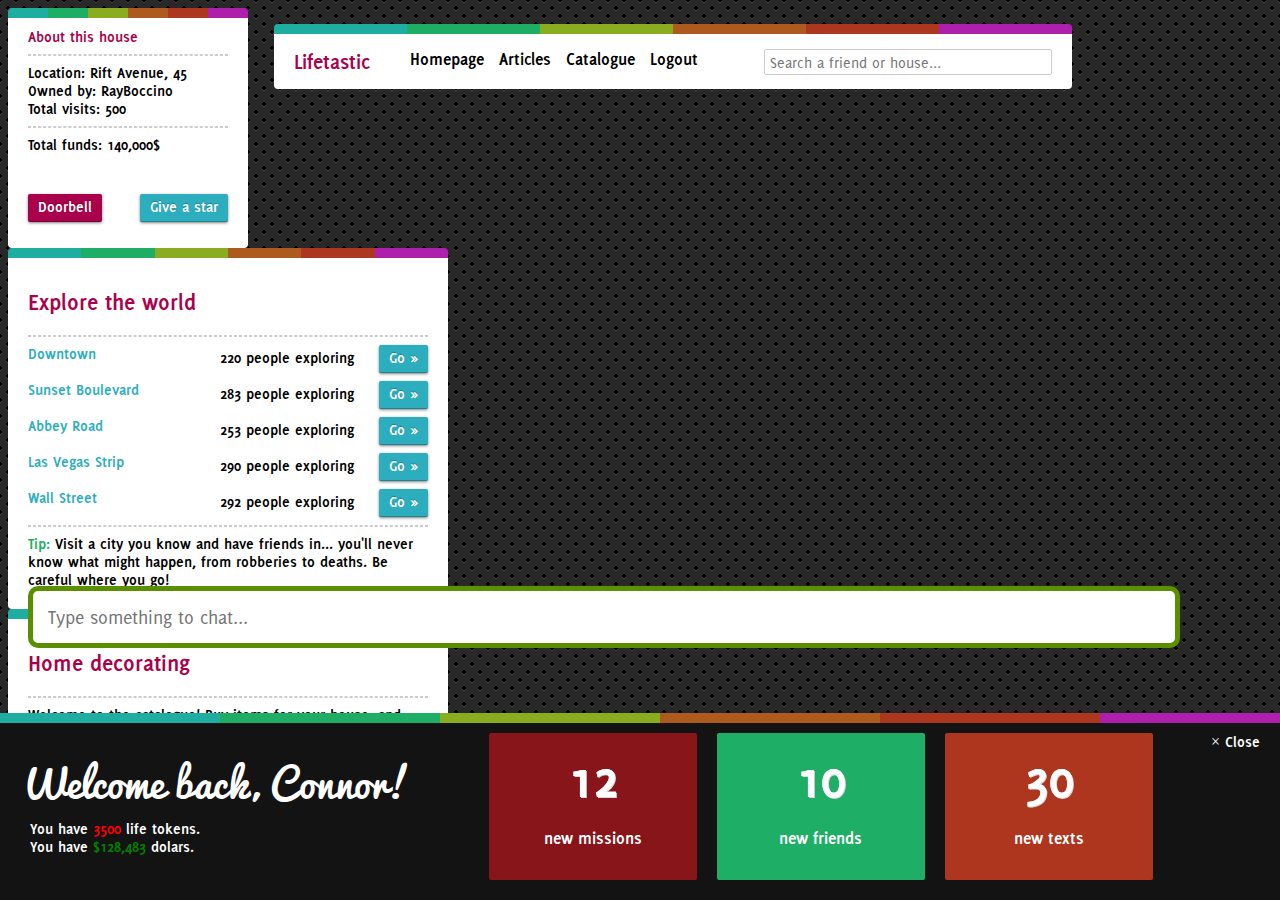
==== commit 602b8185: "New world 2" ====
--- a/world.html
+++ b/world.html
@@ -72,7 +72,7 @@
 
 .notifications{
 float:right;
-margin-right:4%;
+margin-right:3%;
 font-size:56px;
 cursor:pointer;
 }
@@ -311,11 +311,12 @@
   background-color: #fff;
     height: 100px;
     width: 100px;
-    float: left;
+display:inline-block;
     margin: 5px;
 	text-align:center;
 	border-radius:4px;
 	padding:10px;
+
 	
 	}
 
@@ -332,10 +333,11 @@
   background-color: #A9014B;
     height: 100px;
     width: 100px;
-    float: left;
+
     margin: 5px;
 	padding:10px;
 	color:#fff;
+
 	
 	
 	}
@@ -376,6 +378,122 @@
 
 
 }
+
+
+ul .navigator
+{
+
+width:auto;
+height:48px;
+background:#fff;
+
+background-image: -webkit-linear-gradient(0deg, hsla(175,70%,40%,1) 16.666667%, hsla(150,70%,40%,1) 16.666667%, hsla(150,70%,40%,1) 33.333333%, hsla(75,70%,40%,1) 33.333333%, hsla(75,70%,40%,1) 50%, hsla(25,70%,40%,1) 50%, hsla(25,70%,40%,1) 66.666667%, hsla(10,70%,40%,1) 66.666667%, hsla(10,70%,40%,1) 83.333333%, hsla(300,70%,40%,1) 83.333333%);
+	background-image: -moz-linear-gradient(0deg, hsla(175,70%,40%,1) 16.666667%, hsla(150,70%,40%,1) 16.666667%, hsla(150,70%,40%,1) 33.333333%, hsla(75,70%,40%,1) 33.333333%, hsla(75,70%,40%,1) 50%, hsla(25,70%,40%,1) 50%, hsla(25,70%,40%,1) 66.666667%, hsla(10,70%,40%,1) 66.666667%, hsla(10,70%,40%,1) 83.333333%, hsla(300,70%,40%,1) 83.333333%);
+	background-image: linear-gradient(to right, hsla(175,70%,40%,1) 16.666667%, hsla(150,70%,40%,1) 16.666667%, hsla(150,70%,40%,1) 33.333333%, hsla(75,70%,40%,1) 33.333333%, hsla(75,70%,40%,1) 50%, hsla(25,70%,40%,1) 50%, hsla(25,70%,40%,1) 66.666667%, hsla(10,70%,40%,1) 66.666667%, hsla(10,70%,40%,1) 83.333333%, hsla(300,70%,40%,1) 83.333333%);
+
+	-webkit-background-size: 100% 10px;
+	-moz-background-size: 100% 10px;
+	background-size: 100% 10px;
+	background-repeat: no-repeat;
+	background-position-y: top;
+
+}
+
+.navigator li{
+font-family:'Delicia';
+font-size:18px;
+display:inline;
+
+margin-right:10px;
+
+
+}
+
+.navigator li:hover{
+
+ display: inline;
+height:20px;
+cursor:pointer;
+width:auto;
+padding-top:15px;
+padding-bottom:20px;
+padding-left:10px;
+padding-right:10px;
+color:#fff;
+background:#AE1EAE;
+margin-right:10px;
+
+
+}
+
+
+
+.search{
+font-family:'Roman';
+padding:5px;
+float:right;
+background:transparent;
+border:1px solid #CCCCCC;
+border-radius:2px;
+
+outline:0;
+
+margin-left:10px;
+
+
+
+
+
+}
+
+input{
+font-family:Roman;
+}
+
+
+.speech {
+
+	padding:15px;
+	margin-left:20px;
+	border:5px solid #5a8f00;
+	color:#333;
+	background:#fff;
+	/* css3 */
+	-webkit-border-radius:10px;
+	-moz-border-radius:10px;
+	border-radius:10px;
+}
+
+
+#footer-hidden {
+
+   position:fixed;
+   padding:15px;
+   color: #fff;
+   left:0px;
+   bottom:0px;
+   height:10px;
+   width:100%;
+   background:#000;
+   display:none;
+   
+   background-image: -webkit-linear-gradient(0deg, hsla(175,70%,40%,1) 16.666667%, hsla(150,70%,40%,1) 16.666667%, hsla(150,70%,40%,1) 33.333333%, hsla(75,70%,40%,1) 33.333333%, hsla(75,70%,40%,1) 50%, hsla(25,70%,40%,1) 50%, hsla(25,70%,40%,1) 66.666667%, hsla(10,70%,40%,1) 66.666667%, hsla(10,70%,40%,1) 83.333333%, hsla(300,70%,40%,1) 83.333333%);
+	background-image: -moz-linear-gradient(0deg, hsla(175,70%,40%,1) 16.666667%, hsla(150,70%,40%,1) 16.666667%, hsla(150,70%,40%,1) 33.333333%, hsla(75,70%,40%,1) 33.333333%, hsla(75,70%,40%,1) 50%, hsla(25,70%,40%,1) 50%, hsla(25,70%,40%,1) 66.666667%, hsla(10,70%,40%,1) 66.666667%, hsla(10,70%,40%,1) 83.333333%, hsla(300,70%,40%,1) 83.333333%);
+	background-image: linear-gradient(to right, hsla(175,70%,40%,1) 16.666667%, hsla(150,70%,40%,1) 16.666667%, hsla(150,70%,40%,1) 33.333333%, hsla(75,70%,40%,1) 33.333333%, hsla(75,70%,40%,1) 50%, hsla(25,70%,40%,1) 50%, hsla(25,70%,40%,1) 66.666667%, hsla(10,70%,40%,1) 66.666667%, hsla(10,70%,40%,1) 83.333333%, hsla(300,70%,40%,1) 83.333333%);
+
+	-webkit-background-size: 100% 5px;
+	-moz-background-size: 100% 5px;
+	background-size: 100% 5px;
+	background-repeat: no-repeat;
+	background-position-y: top;
+	
+
+}
+
+
+
+
+
 </style>
 
 
@@ -409,36 +527,65 @@
 
 }
 
-Alert('Glamorous');
-
-setTimeout(function(){
-
-Alert('Bitch');
-
-}, 1000);
+
 
 
 
 $('#s-1').click(function(){
 $('#i-1').slideToggle(1000);
-$('#i-2').hide();
+$('#i-2').slideUp(1000);
 
 });
 
 $('#s-2').click(function(){
 
 $('#i-2').slideToggle(1000);
-$('#i-1').hide();
+$('#i-1').slideUp(1000);
 
 });
 
-$( ".drag" ).draggable();
-
-
+$( ".drag" ).draggable({containment:'parent'});
+
+setTimeout(function(){
+
+$('#footer').hide();
+$('#footer-hidden').slideToggle(1000);
+$('.speech').css('margin-bottom', '-11%');
+
+}, 2750);
+
+$('#close-footer').click(function(){
+
+$('#footer').hide();
+$('#footer-hidden').slideToggle(1000);
+$('.speech').css('margin-bottom', '-11%');
+
+});
+
+$('#show-footer').click(function(){
+
+$('#footer-hidden').hide();
+$('#footer').slideToggle(1000);
+$('.speech').css('margin-bottom', '0');
+
+});
 
 });
 </script>
 
+
+<ul class="navigator " style="float:right; width:60%; height:20px; padding-top:25px; margin-right:200px;">
+
+<div style="  float:left; font-family:Delicia; margin-right:40px; font-size:22px; color:#A9014B">Lifetastic</div>
+<li>Homepage</li>
+<li>Articles</li>
+<li>Catalogue</li>
+<li>Logout</li>
+
+<input type="text" style="width:38%; height:26px; font-size:16px;" class="search" placeholder="Search a friend or house...">
+
+
+</ul>
 <div class="box drag"><span style="color:#A9014B">About this house</span>
 
 <hr>
@@ -452,6 +599,7 @@
 </div>
 
 
+
 		<div class="alert reveal-modal">
 		<h2 style="color:#A9014B">Message from the gods</h2><hr>
 		<div class='alert-content'></div>
@@ -560,9 +708,12 @@
 
 
 <audio id="doorbell" src="ring.mp3"></audio>
+<div>
+<input class="speech" style="position:fixed; width:90%; bottom:28%; font-size:20px; outline:0;" placeholder="Type something to chat...">
+</div>
 
 <div id="footer">
-
+<span id="close-footer" style="margin-right:40px; float:right;">&times; Close</span>
 
 <div class="notifications">
 
@@ -581,6 +732,16 @@
 
 <span style="margin-left:10px;">You have <span style="font-family:'Roman';" class="hint hint--right hint--success" data-hint="Buy more money (huh!)..." style="color:#1EAEA2"><span style="font-family:'Delicia';"> <a style="color:green;">$128,483</a> dolars.</span></span></span>
 
-
-</div></div>
+<br>
+
+
+
+</div>
+
+
+<div id="footer-hidden">
+OPEN INFORMATION<div id="show-footer" style="float:right; margin-right:4%; font-size:20px; padding-bottom:50px;">^</div>
+</div>
+
+
 </body>
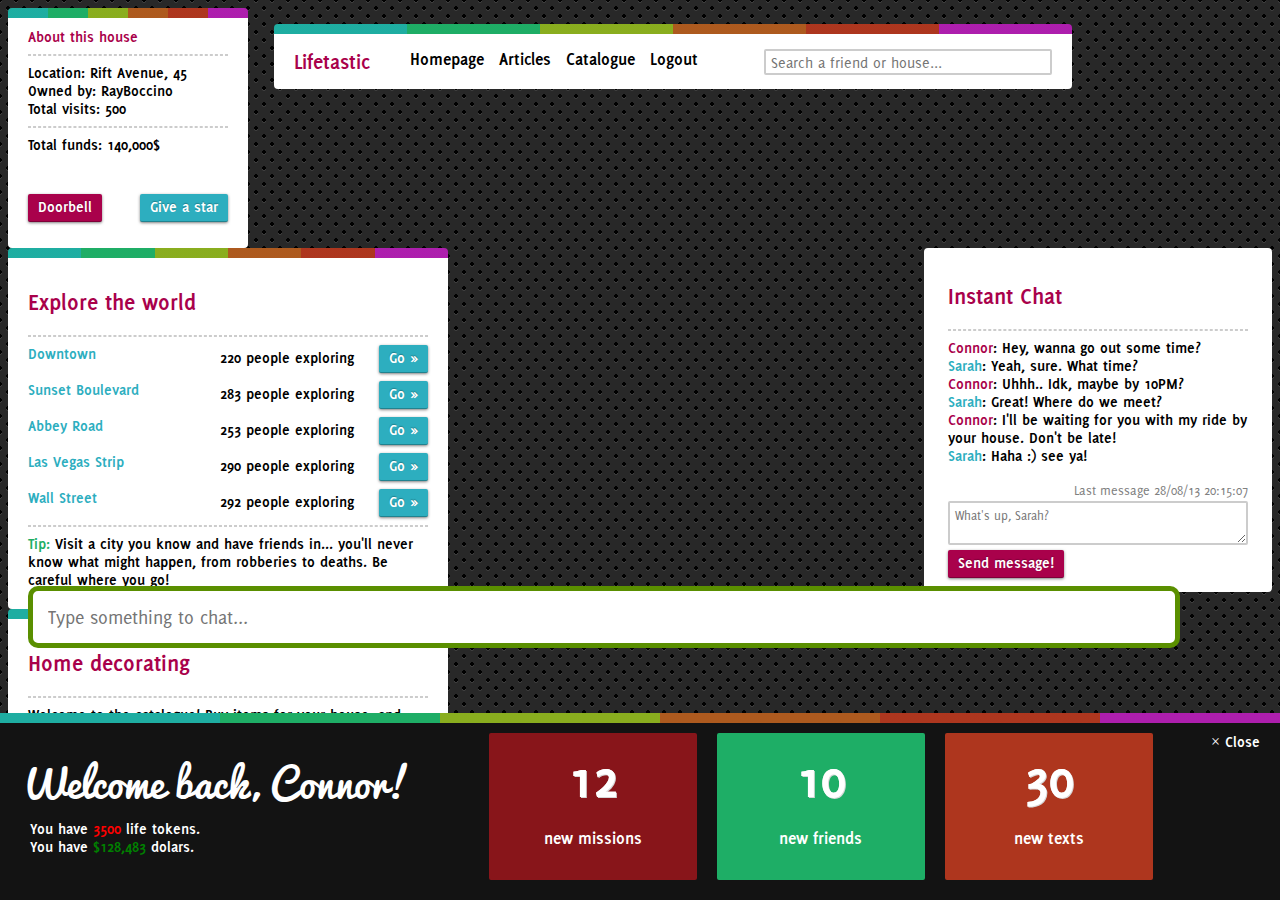
==== commit be8bf5ff: "New world 3!" ====
--- a/world.html
+++ b/world.html
@@ -115,6 +115,10 @@
 background-color: #ff5c00;
 }
 
+.btn.yellow{
+background-color: #FCB11A;
+}
+
 .btn:active{
 -moz-box-shadow: 0 1px 3px rgba(0,0,0,0.5);
 -webkit-box-shadow: 0 1px 3px rgba(0,0,0,0.5);
@@ -420,7 +424,12 @@
 padding-left:10px;
 padding-right:10px;
 color:#fff;
-background:#AE1EAE;
+background:#A9014B;
+-webkit-transition: background-color 0.5s linear;
+     -moz-transition: background-color 0.5s linear;
+     -o-transition: background-color 0.5s linear;
+     -ms-transition: background-color 0.5s linear;
+     transition: background-color 0.5s linear;
 margin-right:10px;
 
 
@@ -433,18 +442,44 @@
 padding:5px;
 float:right;
 background:transparent;
-border:1px solid #CCCCCC;
+border:2px solid #CCCCCC;
 border-radius:2px;
 
 outline:0;
 
-margin-left:10px;
-
-
-
-
-
-}
+
+
+
+
+
+}
+
+textarea
+{
+font-family:'Roman';
+padding:5px;
+
+background:transparent;
+border:2px solid #CCCCCC;
+border-radius:2px;
+
+outline:0;
+
+
+
+
+}
+
+textarea:hover{
+border:2px solid #A9014B;
+transition: border-color 0.5s;  
+}
+
+.search:hover{
+border:2px solid #A9014B;
+transition: border-color 0.5s;  
+}
+
 
 input{
 font-family:Roman;
@@ -491,7 +526,24 @@
 }
 
 
-
+.console{
+
+padding-left:20px;
+padding-top:10px;
+padding-right:20px;
+padding-bottom:10px;
+width:300px;
+height:auto;
+background:#fff;
+border-radius:4px;
+border:4px solid white;
+
+
+
+
+
+
+}
 
 
 </style>
@@ -607,6 +659,24 @@
 		</div>
 
 
+		<div class="console drag" style="float:right;"><h2 style="color:#A9014B">Instant Chat</h2><hr>
+
+<span style="color:#A9014B">Connor</span>: Hey, wanna go out some time?<br>
+<span style="color:#2daebf">Sarah</span>: Yeah, sure. What time?<br>
+<span style="color:#A9014B">Connor</span>: Uhhh.. Idk, maybe by 10PM?<br>
+<span style="color:#2daebf">Sarah</span>: Great! Where do we meet?<br>
+<span style="color:#A9014B">Connor</span>: I'll be waiting for you with my ride by your house. Don't be late!<br>
+<span style="color:#2daebf">Sarah</span>: Haha :) see ya!<br><br>
+<span style="color:gray; float:right;font-family:Roman; font-size:14px;">Last message 28/08/13 20:15:07</span>
+
+<br>
+
+<textarea type="text" style="width:100%" placeholder="What's up, Sarah?"></textarea><br>
+<a class="btn magenta" style="margin-top:5px;">Send message!</a></div>
+		
+		
+		
+		
 <div class="navigator drag">
 
 <h2 style="color:#A9014B">Explore the world</h2>
@@ -703,10 +773,6 @@
 
 </div>
 
-
-
-
-
 <audio id="doorbell" src="ring.mp3"></audio>
 <div>
 <input class="speech" style="position:fixed; width:90%; bottom:28%; font-size:20px; outline:0;" placeholder="Type something to chat...">
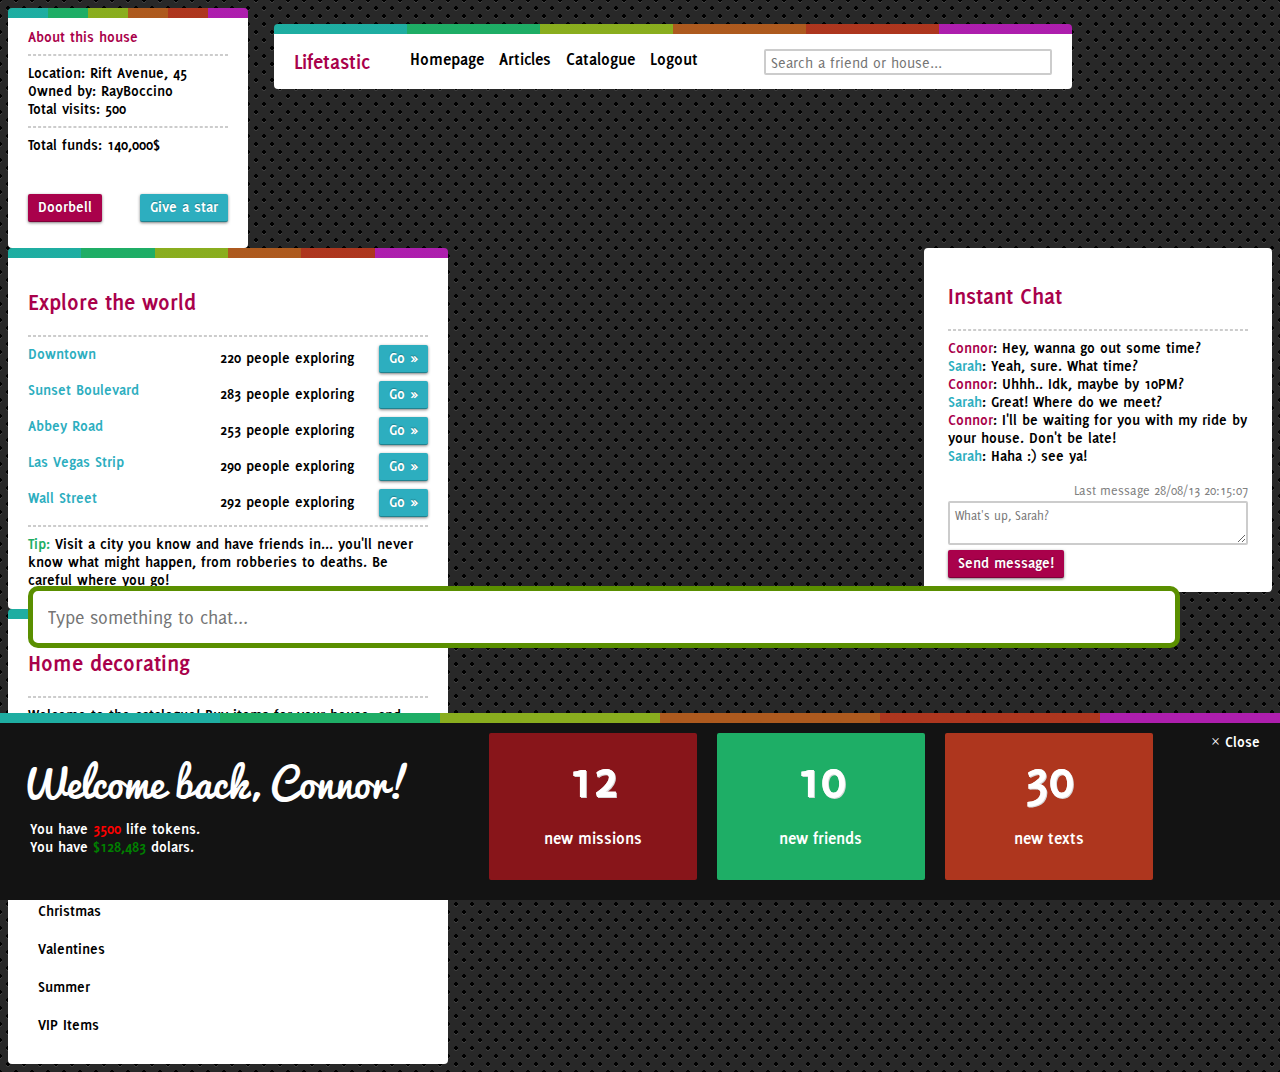
==== commit 74bc3381: "Dynamic Catalogue" ====
--- a/world.html
+++ b/world.html
@@ -579,22 +579,98 @@
 
 }
 
-
-
-
-
-$('#s-1').click(function(){
-$('#i-1').slideToggle(1000);
-$('#i-2').slideUp(1000);
+var sections = [
+	{
+	    name:  "Walls & windows",
+		id: "1"
+	},
+	{
+	    name:  "Halloween",
+		id: "2"
+	},
+	{
+	    name:  "Easter",
+		id:   "3"
+	},
+	{
+	    name:  "Christmas",
+		id: "4"
+	},
+	{
+	    name:  "Valentines",
+		id: "5"
+	},
+	{
+	    name:  "Summer",
+		id: "6"
+	},
+	{
+	    name:  "VIP Items",
+		id: "7"
+	}
+];
+
+$.each(sections, function(i, item) {
+	$('#sections').append('<div class="section" style="display:inline-block;" id="s-' + sections[i].id +'">' + sections[i].name +'</div><div class="inner-section"  style="display:none;" id="i-' + sections[i].id +'"></div>');
+	
+	$('#s-' + sections[i].id + '').click(function(){
+    $('#i-' + sections[i].id + '').slideToggle(1000);
+
+    });
+
 
 });
 
-$('#s-2').click(function(){
-
-$('#i-2').slideToggle(1000);
-$('#i-1').slideUp(1000);
-
+
+var items = [
+	{
+	    name:  "sofa",
+		price: "$100",
+		img:   "http://www.pixeljoint.com/files/icons/morpheuschair.gif",
+		section: 1
+	},
+	{
+	    name:  "sofa",
+		price: "$100",
+		img:   "http://www.pixeljoint.com/files/icons/morpheuschair.gif",
+		section: 2
+	},
+	{
+	    name:  "sofa",
+		price: "$100",
+		img:   "http://www.pixeljoint.com/files/icons/morpheuschair.gif",
+		section: 3
+	},
+	{
+	    name:  "sofa",
+		price: "$100",
+		img:   "http://www.pixeljoint.com/files/icons/morpheuschair.gif",
+		section: 4
+	},
+	{
+	    name:  "sofa",
+		price: "$100",
+		img:   "http://www.pixeljoint.com/files/icons/morpheuschair.gif",
+		section: 5
+	},
+	{
+	    name:  "sofa",
+		price: "$100",
+		img:   "http://www.pixeljoint.com/files/icons/morpheuschair.gif",
+		section: 6
+	},
+	{
+	    name:  "sofa",
+		price: "$100",
+		img:   "http://www.pixeljoint.com/files/icons/morpheuschair.gif",
+		section: 7
+	}
+];
+
+$.each(items, function(i, item) {
+	$('#i-' + items[i].section + '').append('<div><img src="'+ items[i].img +'"><br>'+ items[i].price +'</div>');
 });
+
 
 $( ".drag" ).draggable({containment:'parent'});
 
@@ -731,45 +807,7 @@
 Welcome to the catalogue! Buy items for your house, and style it the way you want, with our diverse selection of furniture.
 <hr>
 
-<div class="section" style="display:inline-block;" id="s-1">Walls, windows & floor</div>
-
-<div class="inner-section"  id="i-1">
-
-<div><img src="http://www.pixeljoint.com/files/icons/morpheuschair.gif"><br>
-$500</div>
-<div><img src="http://www.pixeljoint.com/files/icons/morpheuschair.gif"><br>
-$500 + <span style="color:red;">�10</span></div>
-<div><img src="http://www.pixeljoint.com/files/icons/morpheuschair.gif"><br>
-$500</div>
-<div><img src="http://www.pixeljoint.com/files/icons/morpheuschair.gif"><br>
-$500</div>
-<div><img src="http://www.pixeljoint.com/files/icons/morpheuschair.gif"><br>
-$500 + <span style="color:red;">�10</span></div>
-<div><img src="http://www.pixeljoint.com/files/icons/morpheuschair.gif"><br>
-$500</div>
-
-</div>
-
-
-
-<div class="section" id="s-2" style="display:inline-block;">Furniture</div>
-<div class="inner-section" id="i-2">
-
-<div><img src="http://www.pixeljoint.com/files/icons/morpheuschair.gif"><br>
-$500</div>
-<div><img src="http://www.pixeljoint.com/files/icons/morpheuschair.gif"><br>
-$500</div>
-<div><img src="http://www.pixeljoint.com/files/icons/morpheuschair.gif"><br>
-$500</div>
-<div><img src="http://www.pixeljoint.com/files/icons/morpheuschair.gif"><br>
-$500</div>
-<div><img src="http://www.pixeljoint.com/files/icons/morpheuschair.gif"><br>
-$500</div>
-<div><img src="http://www.pixeljoint.com/files/icons/morpheuschair.gif"><br>
-$500 + <span style="color:red;">�10</span></div>
-
-</div>
-
+<div id="sections"></div>
 
 </div>
 
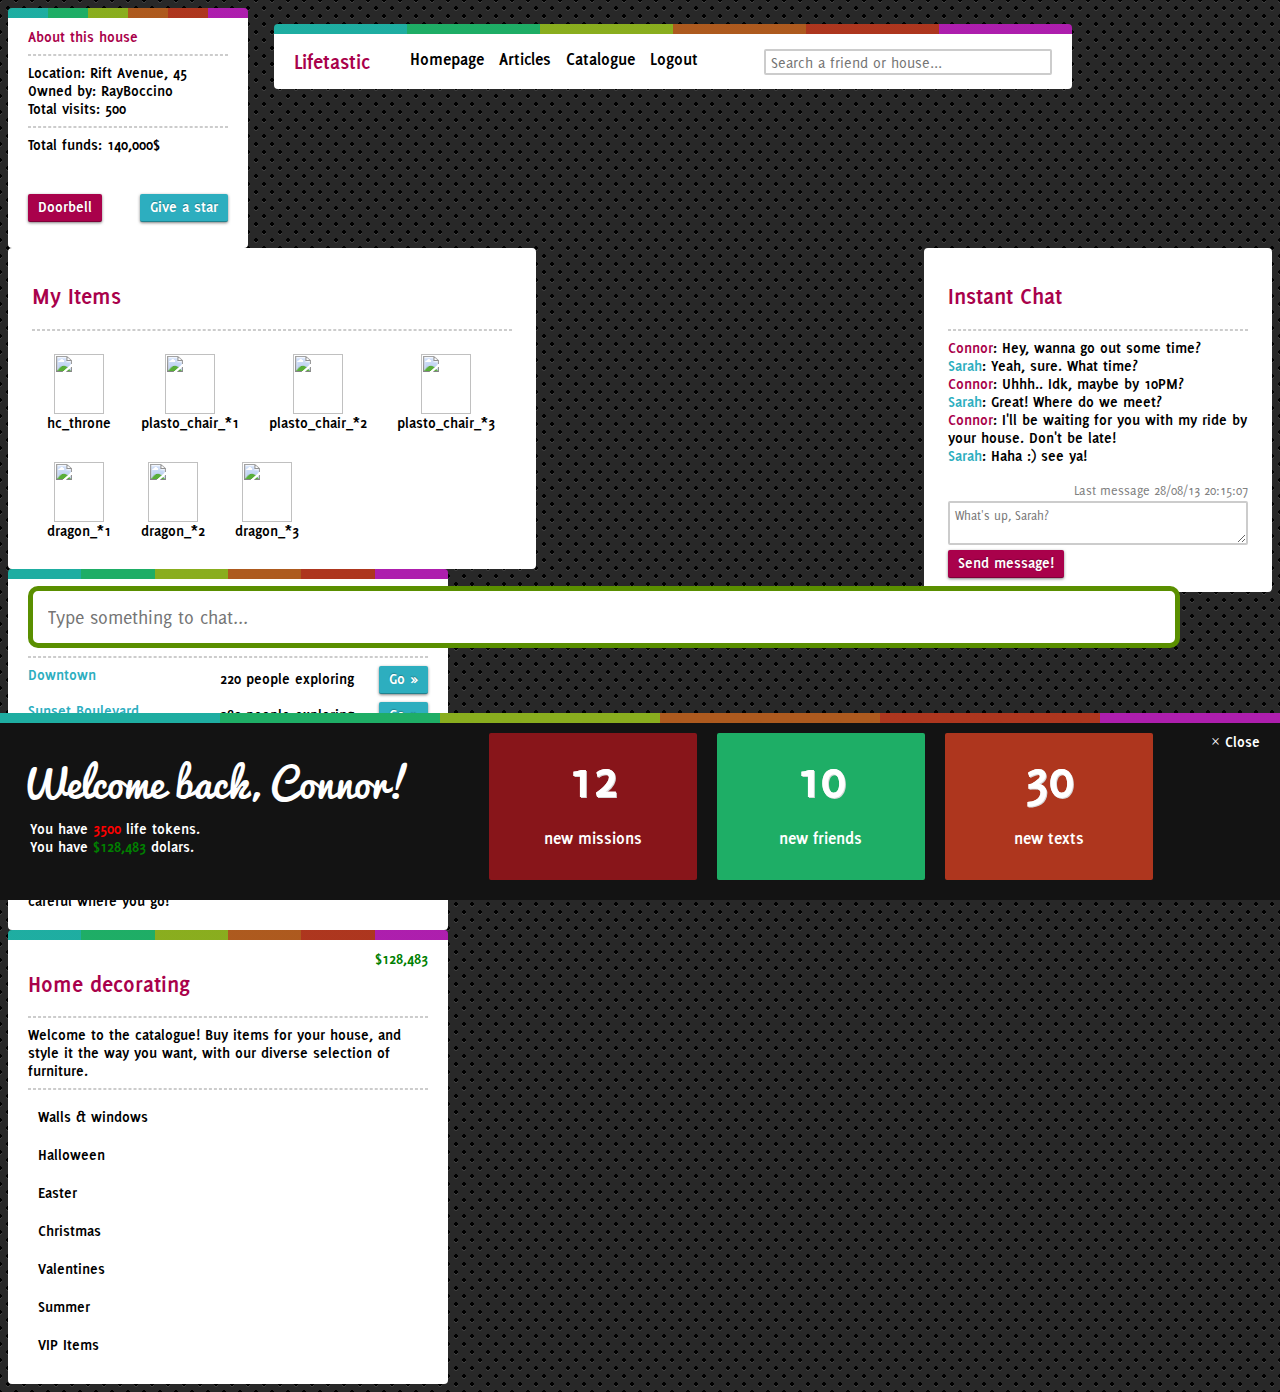
==== commit e72969d5: "Inventory" ====
--- a/world.html
+++ b/world.html
@@ -537,13 +537,40 @@
 background:#fff;
 border-radius:4px;
 border:4px solid white;
-
-
-
-
-
-
-}
+}
+
+.inventory{
+
+padding-left:20px;
+padding-top:10px;
+padding-right:20px;
+padding-bottom:10px;
+width:480px;
+height:auto;
+background:#fff;
+border-radius:4px;
+border:4px solid white;
+
+}
+
+#inventory-content div{
+
+    background-color: #fff;
+
+    display:inline-block;
+    margin: 5px;
+	text-align:center;
+	border-radius:4px;
+	padding:10px;
+
+}
+
+#inventory-content div:hover {
+
+    background-color: #A9014B;
+	color:#fff;
+
+	}
 
 
 </style>
@@ -615,7 +642,6 @@
 	
 	$('#s-' + sections[i].id + '').click(function(){
     $('#i-' + sections[i].id + '').slideToggle(1000);
-
     });
 
 
@@ -669,6 +695,56 @@
 
 $.each(items, function(i, item) {
 	$('#i-' + items[i].section + '').append('<div><img src="'+ items[i].img +'"><br>'+ items[i].price +'</div>');
+});
+
+
+var inventory = [
+	{
+	    name:  "hc_throne",
+		img:   "http://www.pixeljoint.com/files/icons/morpheuschair.gif",
+		stack: 20,
+		id: "1"
+	},
+	{
+	    name:  "plasto_chair_*1",
+		img:   "http://www.pixeljoint.com/files/icons/morpheuschair.gif",
+		stack: 20,
+		id: "2"
+	},
+	{
+	    name:  "plasto_chair_*2",
+		img:   "http://www.pixeljoint.com/files/icons/morpheuschair.gif",
+		stack: 20,
+		id:   "3"
+	},
+	{
+	    name:  "plasto_chair_*3",
+		img:   "http://www.pixeljoint.com/files/icons/morpheuschair.gif",
+		stack: 20,
+		id: "4"
+	},
+	{
+	    name:  "dragon_*1",
+		img:   "http://www.pixeljoint.com/files/icons/morpheuschair.gif",
+		stack: 20,
+		id: "5"
+	},
+	{
+	    name:  "dragon_*2",
+		img:   "http://www.pixeljoint.com/files/icons/morpheuschair.gif",
+		stack: 20,
+		id: "6"
+	},
+	{
+	    name:  "dragon_*3",
+		img:   "http://www.pixeljoint.com/files/icons/morpheuschair.gif",
+		stack: 20,
+		id: "7"
+	}
+];
+
+$.each(inventory, function(i, item) {
+	$('#inventory-content').append('<div><img style="width:50px; height:60px;" src="'+ inventory[i].img +'"><br>'+ inventory[i].name +'</div>');
 });
 
 
@@ -751,7 +827,13 @@
 <a class="btn magenta" style="margin-top:5px;">Send message!</a></div>
 		
 		
+		<div class="inventory drag">
 		
+		<h2 style="color:#A9014B">My Items</h2>
+		<hr>
+		<div id="inventory-content"></div>
+		
+		</div>
 		
 <div class="navigator drag">
 
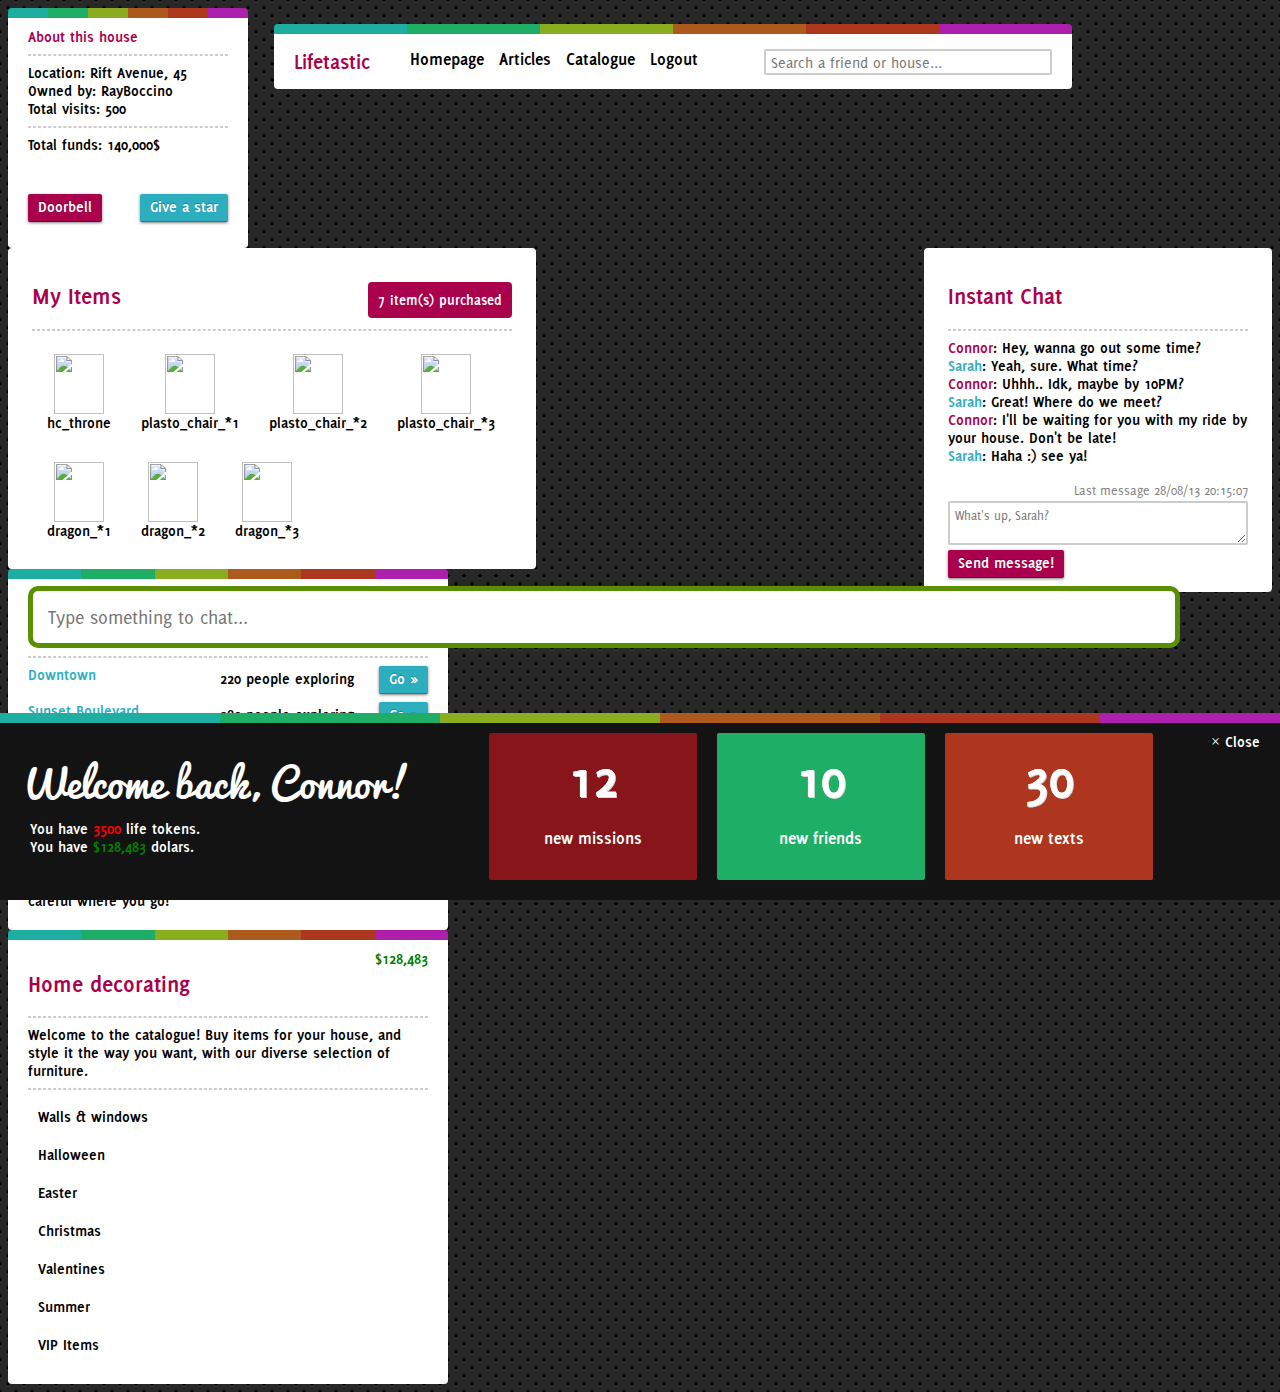
==== commit 4588258d: "Inventory enhancement" ====
--- a/world.html
+++ b/world.html
@@ -572,6 +572,14 @@
 
 	}
 
+#inventory-count{
+background-color: #A9014B;
+color:#fff;
+padding:10px;
+float:right;
+font-size:18px;
+border-radius:4px;
+}
 
 </style>
 
@@ -747,6 +755,7 @@
 	$('#inventory-content').append('<div><img style="width:50px; height:60px;" src="'+ inventory[i].img +'"><br>'+ inventory[i].name +'</div>');
 });
 
+$('#inventory-count').html('<small>' + inventory.length + ' item(s) purchased</small>');
 
 $( ".drag" ).draggable({containment:'parent'});
 
@@ -829,7 +838,7 @@
 		
 		<div class="inventory drag">
 		
-		<h2 style="color:#A9014B">My Items</h2>
+		<h2 style="color:#A9014B"><div id="inventory-count"></div> My Items</h2>
 		<hr>
 		<div id="inventory-content"></div>
 		
